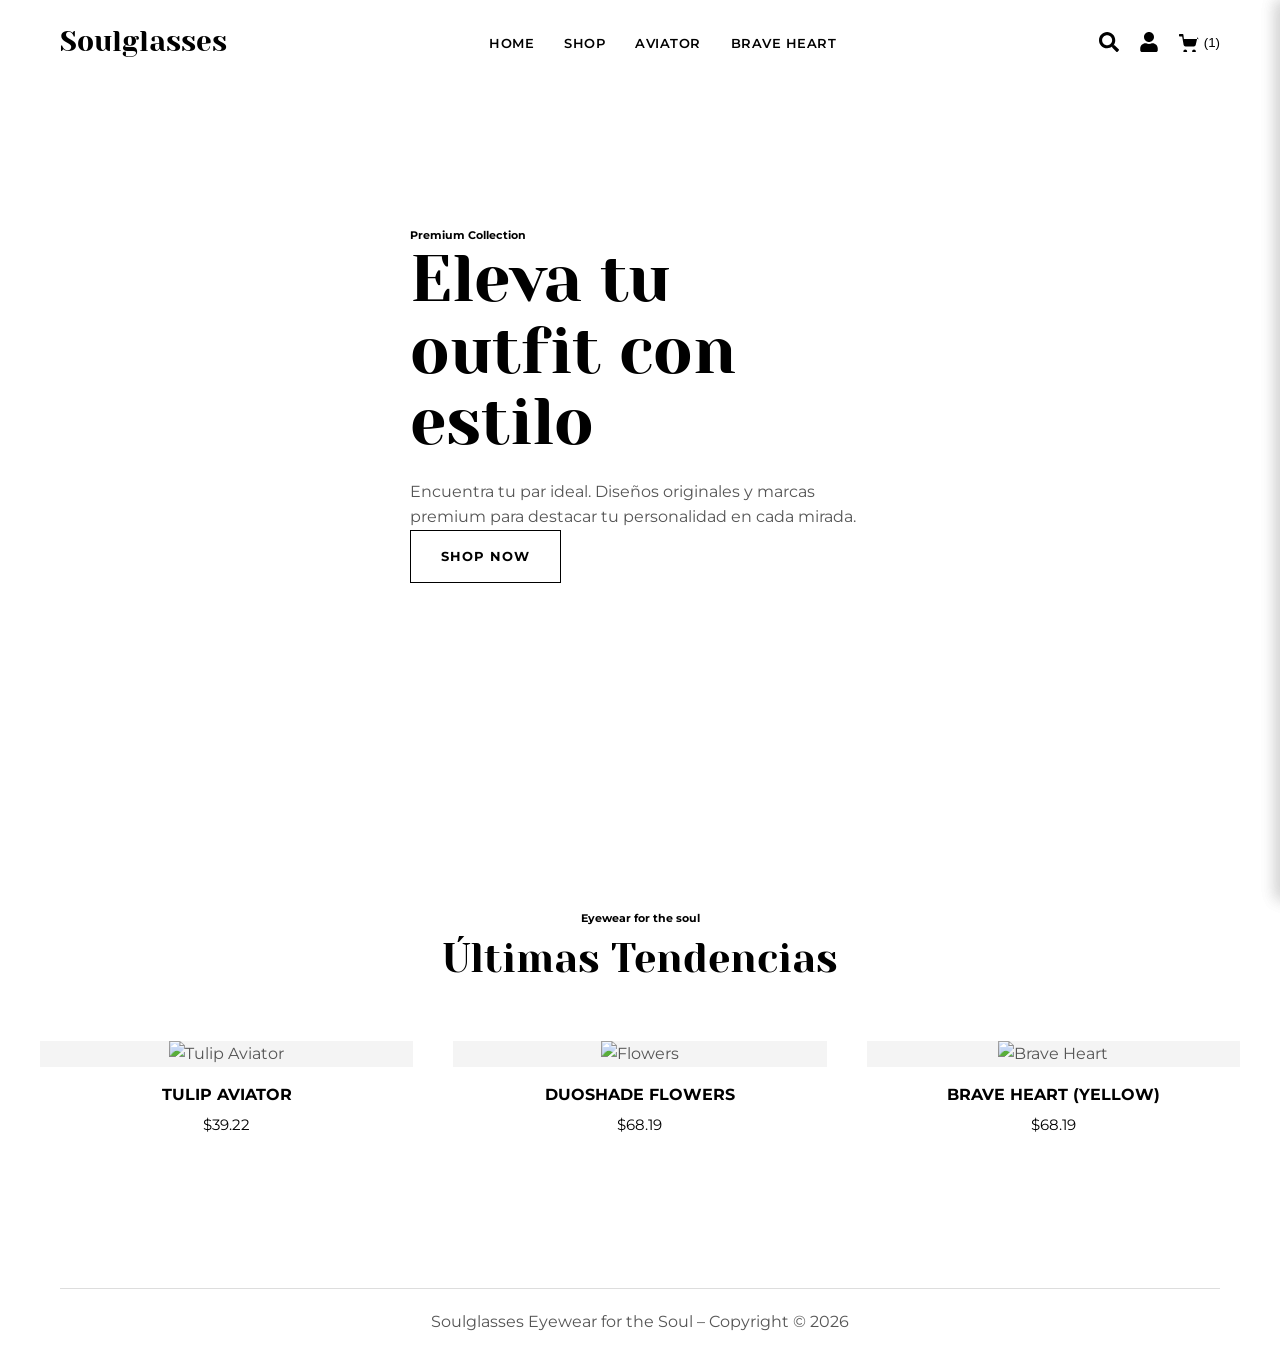
==== index.html @ db995992 "Add initial index.html for Soulglasses site Initial HTML structure for the Soulglasses e-commerce si" ====
<!DOCTYPE html>
<html lang="es">
<head>
    <meta charset="UTF-8">
    <meta name="viewport" content="width=device-width, initial-scale=1.0">
    <title>Soulglasses | Tienda</title>
    <link rel="stylesheet" href="style.css">
</head>
<body>
    <div class="overlay" id="overlay"></div>

    <div class="side-drawer" id="login-drawer">
        <div class="drawer-header">
            <h3>Iniciar Sesión</h3>
            <button class="close-drawer">&times;</button>
        </div>
        <div class="drawer-content">
            <form>
                <div class="form-group"><label>Email o Usuario *</label><input type="email" required></div>
                <div class="form-group"><label>Contraseña *</label><input type="password" required></div>
                <button type="submit" class="btn btn-solid" style="width: 100%">Log In</button>
                <div class="login-links"><label><input type="checkbox"> Recuérdame</label><a href="#">¿Olvidaste tu contraseña?</a></div>
                <div style="text-align: center; margin-top: 30px; border-top: 1px solid #ddd; padding-top: 20px;">
                    <p style="font-size: 13px; margin-bottom: 15px;">¿No tienes cuenta?</p>
                    <a href="account.html" class="btn" style="width: 100%">Crear una cuenta</a>
                </div>
            </form>
        </div>
    </div>

    <div class="side-drawer" id="cart-drawer">
        <div class="drawer-header">
            <h3>Tu Carrito (1)</h3>
            <button class="close-drawer">&times;</button>
        </div>
        <div class="drawer-content">
            <div style="display: flex; gap: 15px; margin-bottom: 20px; border-bottom: 1px solid #eee; padding-bottom: 20px;">
                <img src="https://images.unsplash.com/photo-1511499767150-a48a237f0083?w=200" alt="Gafas" style="width: 80px; height: 80px; object-fit: cover;">
                <div><h4 style="font-size: 14px;">Tulip Aviator</h4><p style="font-size: 13px; color: #888;">1 x $39.22</p></div>
            </div>
            <div style="display: flex; justify-content: space-between; margin-bottom: 20px; font-weight: bold;"><span>Subtotal:</span><span>$39.22</span></div>
            <a href="cart.html" class="btn" style="width: 100%; margin-bottom: 10px;">Ver Carrito</a>
            <a href="#" class="btn btn-solid" style="width: 100%">Checkout</a>
        </div>
    </div>

    <div class="lightbox" id="quick-view-lightbox">
        <div class="lightbox-content">
            <button class="lb-close" id="close-lightbox">&times;</button>
            <div class="lb-image"><img src="https://images.unsplash.com/photo-1572635196237-14b3f281503f?w=800" alt="Producto"></div>
            <div class="lb-details">
                <span class="lb-category">Flowers</span>
                <h2 class="lb-title">Duoshade Flowers</h2>
                <span class="lb-price">$68.19</span>
                <p class="lb-desc">Gafas de sol premium con protección UV400. Diseño exclusivo para destacar tu estilo en cualquier ocasión.</p>
                <h4 style="font-size: 12px; text-transform: uppercase; margin-bottom: 10px;">Color</h4>
                <div class="color-options">
                    <div class="color-swatch active" style="background-color: #000000;"></div>
                    <div class="color-swatch" style="background-color: #7a5c43;"></div>
                    <div class="color-swatch" style="background-color: #d4af37;"></div>
                </div>
                <div class="lb-actions"><input type="number" value="1" min="1" class="qty-input"><button class="btn btn-solid" style="flex: 1;">Añadir al carrito</button></div>
                <div class="meta-actions">
                    <a href="#"><svg width="14" height="14" viewBox="0 0 24 24" fill="none" stroke="currentColor" stroke-width="2"><path d="M20.84 4.61a5.5 5.5 0 0 0-7.78 0L12 5.67l-1.06-1.06a5.5 5.5 0 0 0-7.78 7.78l1.06 1.06L12 21.23l7.78-7.78 1.06-1.06a5.5 5.5 0 0 0 0-7.78z"></path></svg> Add to Wishlist</a>
                    <a href="#"><svg width="14" height="14" viewBox="0 0 24 24" fill="none" stroke="currentColor" stroke-width="2"><line x1="18" y1="20" x2="18" y2="10"></line><line x1="12" y1="20" x2="12" y2="4"></line><line x1="6" y1="20" x2="6" y2="14"></line></svg> Compare</a>
                </div>
            </div>
        </div>
    </div>

    <header class="site-header">
        <div class="container header-inner">
            <a href="index.html" class="logo">Soulglasses</a>
            <nav><ul class="nav-links"><li><a href="index.html">Home</a></li><li><a href="shop.html">Shop</a></li><li><a href="category.html">Aviator</a></li><li><a href="category.html">Brave Heart</a></li></ul></nav>
            <div class="header-icons">
                <button class="icon-btn"><svg viewBox="0 0 512 512"><path d="M505 442.7L405.3 343c-4.5-4.5-10.6-7-17-7H372c27.6-35.3 44-79.7 44-128C416 93.1 322.9 0 208 0S0 93.1 0 208s93.1 208 208 208c48.3 0 92.7-16.4 128-44v16.3c0 6.4 2.5 12.5 7 17l99.7 99.7c9.4 9.4 24.6 9.4 33.9 0l28.3-28.3c9.4-9.4 9.4-24.6.1-34zM208 336c-70.7 0-128-57.2-128-128 0-70.7 57.2-128 128-128 70.7 0 128 57.2 128 128 0 70.7-57.2 128-128 128z"/></svg></button>
                <button class="icon-btn" id="login-toggle"><svg viewBox="0 0 448 512"><path d="M224 256c70.7 0 128-57.3 128-128S294.7 0 224 0 96 57.3 96 128s57.3 128 128 128zm89.6 32h-16.7c-22.2 10.2-46.9 16-72.9 16s-50.6-5.8-72.9-16h-16.7C60.2 288 0 348.2 0 422.4V464c0 26.5 21.5 48 48 48h352c26.5 0 48-21.5 48-48v-41.6c0-74.2-60.2-134.4-134.4-134.4z"/></svg></button>
                <button class="icon-btn" id="cart-toggle"><svg viewBox="0 0 512 512"><path d="M160 448c-26.51 0-48 21.49-48 48s21.49 48 48 48 48-21.49 48-48-21.49-48-48-48zm314.59-317.06l-46.94 200.41A48.068 48.068 0 0 1 380.93 368H165.73a48.006 48.006 0 0 1-46.91-37.5L81.04 112H16C7.16 112 0 104.84 0 96V64c0-8.84 7.16-16 16-16h80c8.11 0 14.93 6.08 15.92 14.1l14.28 113.9h362.48c14.61 0 24.36 14.39 19.91 28.94zM384 448c-26.51 0-48 21.49-48 48s21.49 48 48 48 48-21.49 48-48-21.49-48-48-48z"/></svg><span style="margin-left:5px;">(1)</span></button>
            </div>
        </div>
    </header>

    <main>
        <section class="hero">
            <div class="container hero-content">
                <h6>Premium Collection</h6>
                <h1>Eleva tu outfit con estilo</h1>
                <p>Encuentra tu par ideal. Diseños originales y marcas premium para destacar tu personalidad en cada mirada.</p>
                <a href="shop.html" class="btn">Shop Now</a>
            </div>
        </section>

        <section class="container" style="padding: 100px 0;">
            <div style="text-align: center; margin-bottom: 50px;">
                <h6>Eyewear for the soul</h6>
                <h2 style="font-size: 40px;">Últimas Tendencias</h2>
            </div>
            <div class="product-grid">
                <div class="product-card">
                    <div class="product-img-wrap"><img src="https://images.unsplash.com/photo-1511499767150-a48a237f0083?w=600" alt="Tulip Aviator"><div class="quick-view-btn">Quick View</div></div>
                    <h3 class="product-title">Tulip Aviator</h3><span class="product-price">$39.22</span>
                </div>
                <div class="product-card">
                    <div class="product-img-wrap"><img src="https://images.unsplash.com/photo-1572635196237-14b3f281503f?w=600" alt="Flowers"><div class="quick-view-btn">Quick View</div></div>
                    <h3 class="product-title">Duoshade Flowers</h3><span class="product-price">$68.19</span>
                </div>
                <div class="product-card">
                    <div class="product-img-wrap"><img src="https://images.unsplash.com/photo-1589782182703-2aaa69037b5b?w=600" alt="Brave Heart"><div class="quick-view-btn">Quick View</div></div>
                    <h3 class="product-title">Brave Heart (Yellow)</h3><span class="product-price">$68.19</span>
                </div>
            </div>
        </section>
    </main>

    <footer style="margin-top: 50px;">
        <div class="container"><p style="text-align:center; padding: 20px 0; border-top: 1px solid #ddd;">Soulglasses Eyewear for the Soul – Copyright © 2026</p></div>
    </footer>
    <script src="main.js"></script>
</body>
</html>
---- style.css ----
@import url('https://fonts.googleapis.com/css2?family=Montserrat:wght@400;500;600;700&family=Yeseva+One&display=swap');

:root {
    --color-black: #000000;
    --color-text-gray: #555555;
    --color-light-bg: #f4f4f4;
    --color-white: #ffffff;
    --color-border: #dddddd;
    --font-headings: 'Yeseva One', display;
    --font-body: 'Montserrat', sans-serif;
}

* { margin: 0; padding: 0; box-sizing: border-box; }

body {
    font-family: var(--font-body);
    color: var(--color-text-gray);
    background-color: var(--color-white);
    line-height: 1.6;
    overflow-x: hidden;
}

h1, h2, h3, h4, h5, h6 { color: var(--color-black); font-weight: 400; }
h1, h2 { font-family: var(--font-headings); }
h3, h4, h5, h6 { font-family: var(--font-body); font-weight: 700; }
a { text-decoration: none; color: var(--color-black); transition: color 0.3s; }
a:hover { color: #888; }
ul { list-style: none; }
img { max-width: 100%; height: auto; }

.container { max-width: 1200px; margin: 0 auto; padding: 0 20px; }

/* Botones */
.btn {
    display: inline-flex; align-items: center; justify-content: center; gap: 8px;
    border: 1px solid var(--color-black); color: var(--color-black); background: transparent;
    padding: 15px 30px; font-weight: 700; font-size: 13px; text-transform: uppercase;
    letter-spacing: 1px; cursor: pointer; transition: all 0.3s ease;
}
.btn:hover { background: var(--color-black); color: var(--color-white); }
.btn-solid { background: var(--color-black); color: var(--color-white); }
.btn-solid:hover { background: #333; border-color: #333; }

/* ================= HEADER ================= */
.site-header {
    position: absolute; top: 0; left: 0; width: 100%; padding: 20px 0; z-index: 100;
    border-bottom: 1px solid rgba(255,255,255,0.1);
}
.header-solid { position: relative; background: var(--color-white); border-bottom: 1px solid var(--color-border); }
.header-inner { display: flex; justify-content: space-between; align-items: center; }
.logo { font-family: var(--font-headings); font-size: 28px; }
.nav-links { display: flex; gap: 30px; }
.nav-links a { font-weight: 600; text-transform: uppercase; font-size: 13px; letter-spacing: 0.5px; }
.header-icons { display: flex; gap: 20px; align-items: center; }
.icon-btn { background: none; border: none; cursor: pointer; display: flex; align-items: center; }
.icon-btn svg { width: 20px; height: 20px; fill: var(--color-black); transition: fill 0.3s; }
.icon-btn:hover svg { fill: #888; }

/* ================= DRAWERS (Login & Cart) ================= */
.overlay {
    position: fixed; top: 0; left: 0; width: 100%; height: 100%;
    background: rgba(0,0,0,0.4); z-index: 998;
    opacity: 0; visibility: hidden; transition: 0.3s ease;
}
.overlay.active { opacity: 1; visibility: visible; }

.side-drawer {
    position: fixed; top: 0; right: -450px; width: 100%; max-width: 450px; height: 100vh;
    background: var(--color-white); z-index: 999; box-shadow: -5px 0 15px rgba(0,0,0,0.1);
    transition: right 0.4s cubic-bezier(0.25, 0.8, 0.25, 1); display: flex; flex-direction: column;
}
.side-drawer.active { right: 0; }
.drawer-header { padding: 25px; border-bottom: 1px solid var(--color-border); display: flex; justify-content: space-between; }
.drawer-header h3 { font-size: 18px; text-transform: uppercase; }
.close-drawer { font-size: 28px; cursor: pointer; background: none; border: none; line-height: 1; }
.drawer-content { padding: 30px; flex: 1; overflow-y: auto; }

/* Formulario Login Drawer */
.form-group { margin-bottom: 20px; }
.form-group label { display: block; font-size: 13px; margin-bottom: 8px; font-weight: 600; }
.form-group input { width: 100%; padding: 12px; border: 1px solid var(--color-border); font-family: var(--font-body); }
.login-links { display: flex; justify-content: space-between; font-size: 13px; margin-top: 15px; }

/* ================= QUICK VIEW LIGHTBOX ================= */
.lightbox {
    position: fixed; top: 0; left: 0; width: 100%; height: 100%;
    background: rgba(0,0,0,0.8); z-index: 1000;
    display: flex; justify-content: center; align-items: center;
    opacity: 0; visibility: hidden; transition: 0.3s ease;
}
.lightbox.active { opacity: 1; visibility: visible; }
.lightbox-content {
    background: var(--color-white); width: 900px; max-width: 95%; max-height: 90vh;
    display: flex; position: relative; overflow: hidden;
}
.lb-close { position: absolute; top: 15px; right: 15px; background: none; border: none; font-size: 24px; cursor: pointer; z-index: 10; }
.lb-image { width: 50%; background: var(--color-light-bg); display: flex; align-items: center; justify-content: center; }
.lb-image img { width: 100%; height: 100%; object-fit: cover; }
.lb-details { width: 50%; padding: 50px 40px; overflow-y: auto; }
.lb-category { font-size: 12px; text-transform: uppercase; color: #888; letter-spacing: 1px; }
.lb-title { font-size: 32px; margin: 10px 0; }
.lb-price { font-size: 22px; color: var(--color-black); font-weight: 600; margin-bottom: 20px; display: block; }
.lb-desc { font-size: 14px; margin-bottom: 30px; }

/* Variaciones (Colores) */
.color-options { display: flex; gap: 10px; margin-bottom: 30px; }
.color-swatch { width: 25px; height: 25px; border-radius: 50%; cursor: pointer; border: 2px solid transparent; box-shadow: 0 0 0 1px #ccc; }
.color-swatch.active { border-color: var(--color-white); box-shadow: 0 0 0 2px var(--color-black); }

/* Acciones Quick View */
.lb-actions { display: flex; gap: 15px; margin-bottom: 30px; }
.qty-input { width: 60px; text-align: center; border: 1px solid var(--color-border); }
.meta-actions { display: flex; gap: 20px; font-size: 13px; font-weight: 600; border-top: 1px solid var(--color-border); padding-top: 20px; }
.meta-actions a { display: flex; align-items: center; gap: 5px; cursor: pointer; }

/* ================= PRODUCT GRID (Shop & Home) ================= */
.product-grid { display: grid; grid-template-columns: repeat(auto-fill, minmax(280px, 1fr)); gap: 40px; }
.product-card { text-align: center; position: relative; }
.product-img-wrap { position: relative; overflow: hidden; margin-bottom: 15px; background: var(--color-light-bg); }
.product-img-wrap img { width: 100%; height: 350px; object-fit: cover; transition: 0.5s; }
.product-card:hover img { transform: scale(1.05); }
.quick-view-btn {
    position: absolute; bottom: -50px; left: 50%; transform: translateX(-50%);
    background: var(--color-white); padding: 10px 20px; font-size: 12px; font-weight: 700;
    text-transform: uppercase; cursor: pointer; transition: 0.3s; opacity: 0; box-shadow: 0 5px 15px rgba(0,0,0,0.1);
}
.product-card:hover .quick-view-btn { bottom: 20px; opacity: 1; }
.quick-view-btn:hover { background: var(--color-black); color: var(--color-white); }
.product-title { font-size: 16px; margin-bottom: 5px; text-transform: uppercase; }
.product-price { font-size: 15px; color: var(--color-black); }

/* ================= PAGES LAYOUTS ================= */
.page-header { padding: 80px 0 40px; text-align: center; background: var(--color-light-bg); margin-bottom: 60px; }
.page-title { font-size: 45px; }

/* Shop / Category Page */
.shop-layout { display: flex; gap: 50px; margin-bottom: 80px; }
.shop-sidebar { width: 250px; flex-shrink: 0; }
.filter-widget { margin-bottom: 40px; }
.filter-widget h4 { font-size: 16px; text-transform: uppercase; margin-bottom: 20px; padding-bottom: 10px; border-bottom: 1px solid var(--color-border); }
.filter-widget ul li { margin-bottom: 12px; }
.filter-widget ul li a { font-size: 14px; display: flex; justify-content: space-between; }
.shop-content { flex: 1; }

/* Cart Page */
.cart-table { width: 100%; border-collapse: collapse; margin-bottom: 40px; }
.cart-table th, .cart-table td { padding: 20px; border-bottom: 1px solid var(--color-border); text-align: left; }
.cart-table th { text-transform: uppercase; font-size: 13px; letter-spacing: 1px; }
.cart-item-info { display: flex; align-items: center; gap: 20px; }
.cart-item-info img { width: 80px; height: 80px; object-fit: cover; }
.cart-totals { background: var(--color-light-bg); padding: 40px; width: 400px; margin-left: auto; }
.cart-totals h3 { margin-bottom: 20px; }
.totals-row { display: flex; justify-content: space-between; margin-bottom: 15px; font-size: 15px; }

/* Account Page */
.account-layout { display: flex; gap: 40px; margin-bottom: 80px; }
.account-nav { width: 250px; border: 1px solid var(--color-border); }
.account-nav a { display: block; padding: 15px 20px; border-bottom: 1px solid var(--color-border); font-size: 14px; font-weight: 600; text-transform: uppercase; }
.account-nav a.active, .account-nav a:hover { background: var(--color-black); color: var(--color-white); }
.account-content { flex: 1; padding: 30px; border: 1px solid var(--color-border); }
.dashboard-box { display: grid; grid-template-columns: repeat(3, 1fr); gap: 20px; margin-top: 30px; }
.box { border: 1px solid var(--color-border); padding: 30px; text-align: center; }

/* Hero Home (Ajuste) */
.hero { height: 90vh; display: flex; align-items: center; background: url('https://images.unsplash.com/photo-1511499767150-a48a237f0083?q=80&w=1600&auto=format&fit=crop') center/cover; position: relative; }
.hero::before { content: ''; position: absolute; inset: 0; background: linear-gradient(90deg, rgba(255,255,255,0.9) 0%, rgba(255,255,255,0) 100%); }
.hero-content { position: relative; z-index: 2; max-width: 500px; }
.hero-content h1 { font-size: 65px; margin-bottom: 20px; line-height: 1.1; }
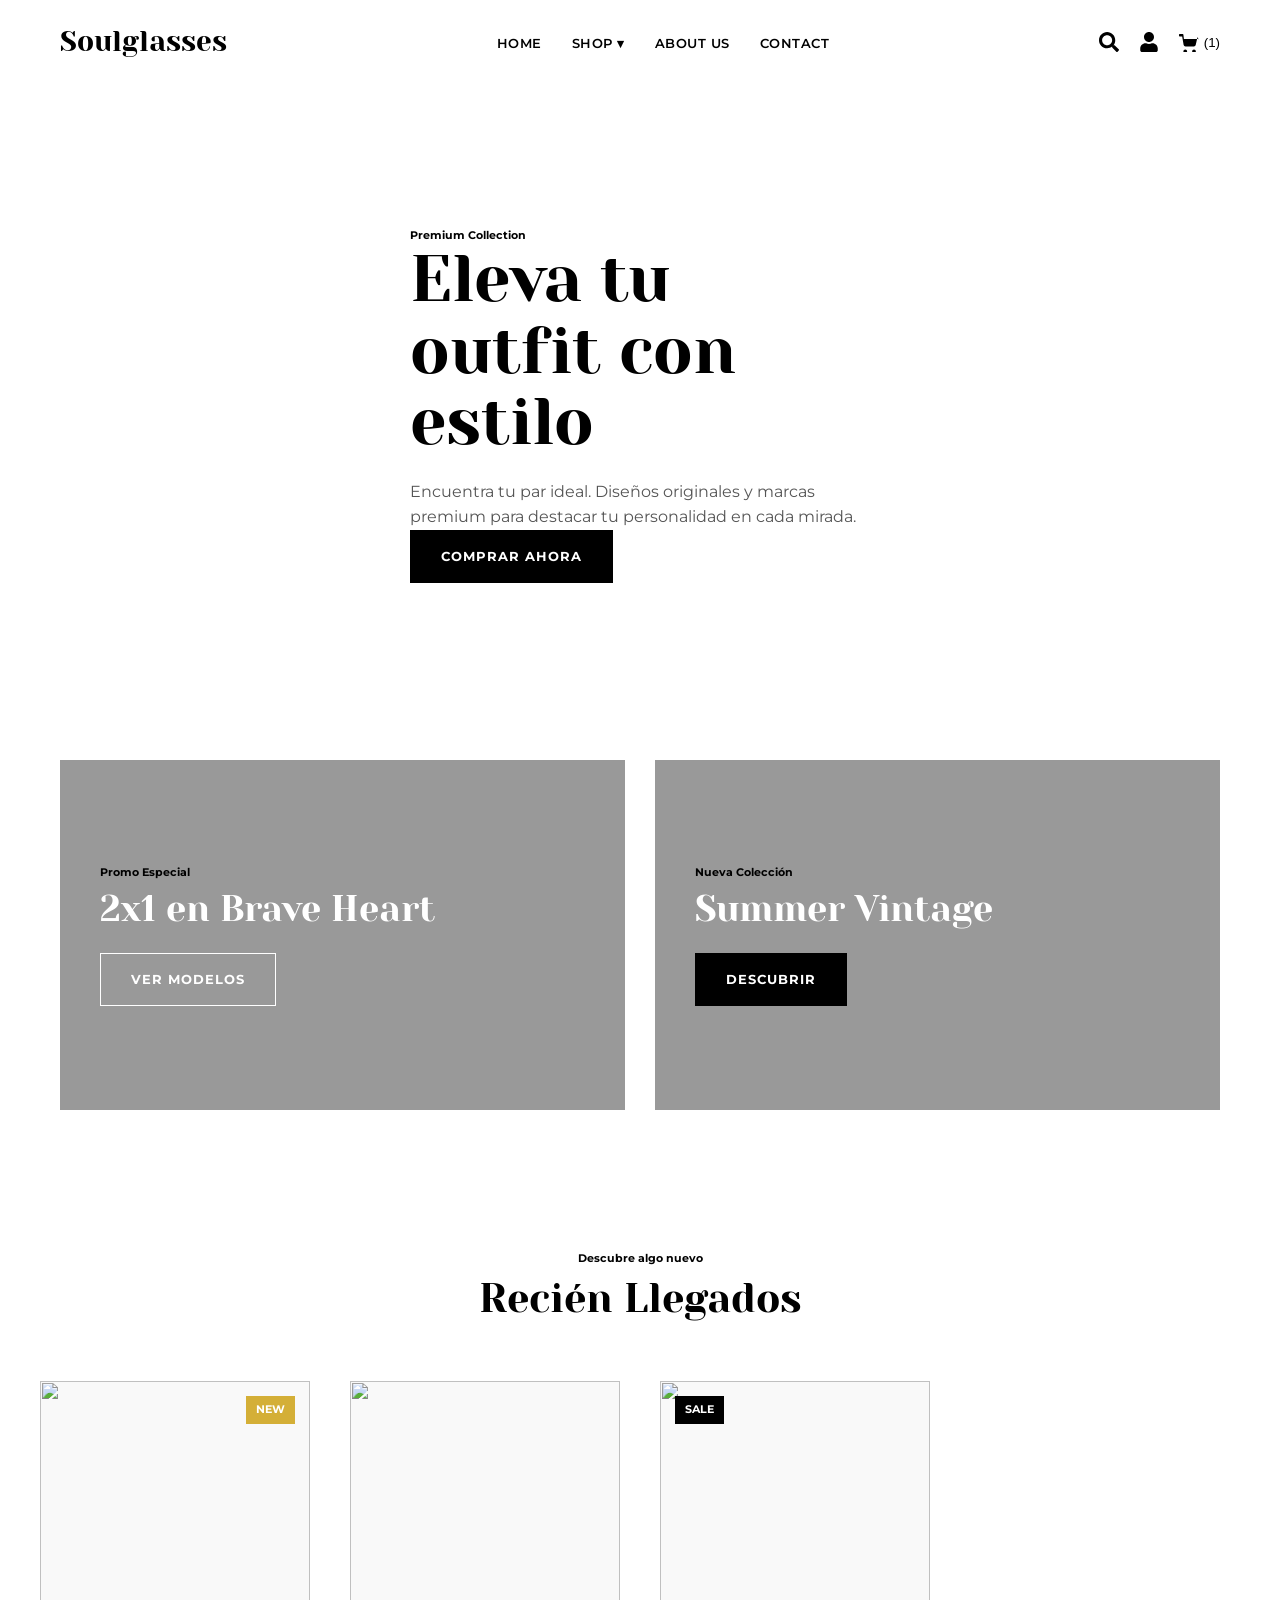
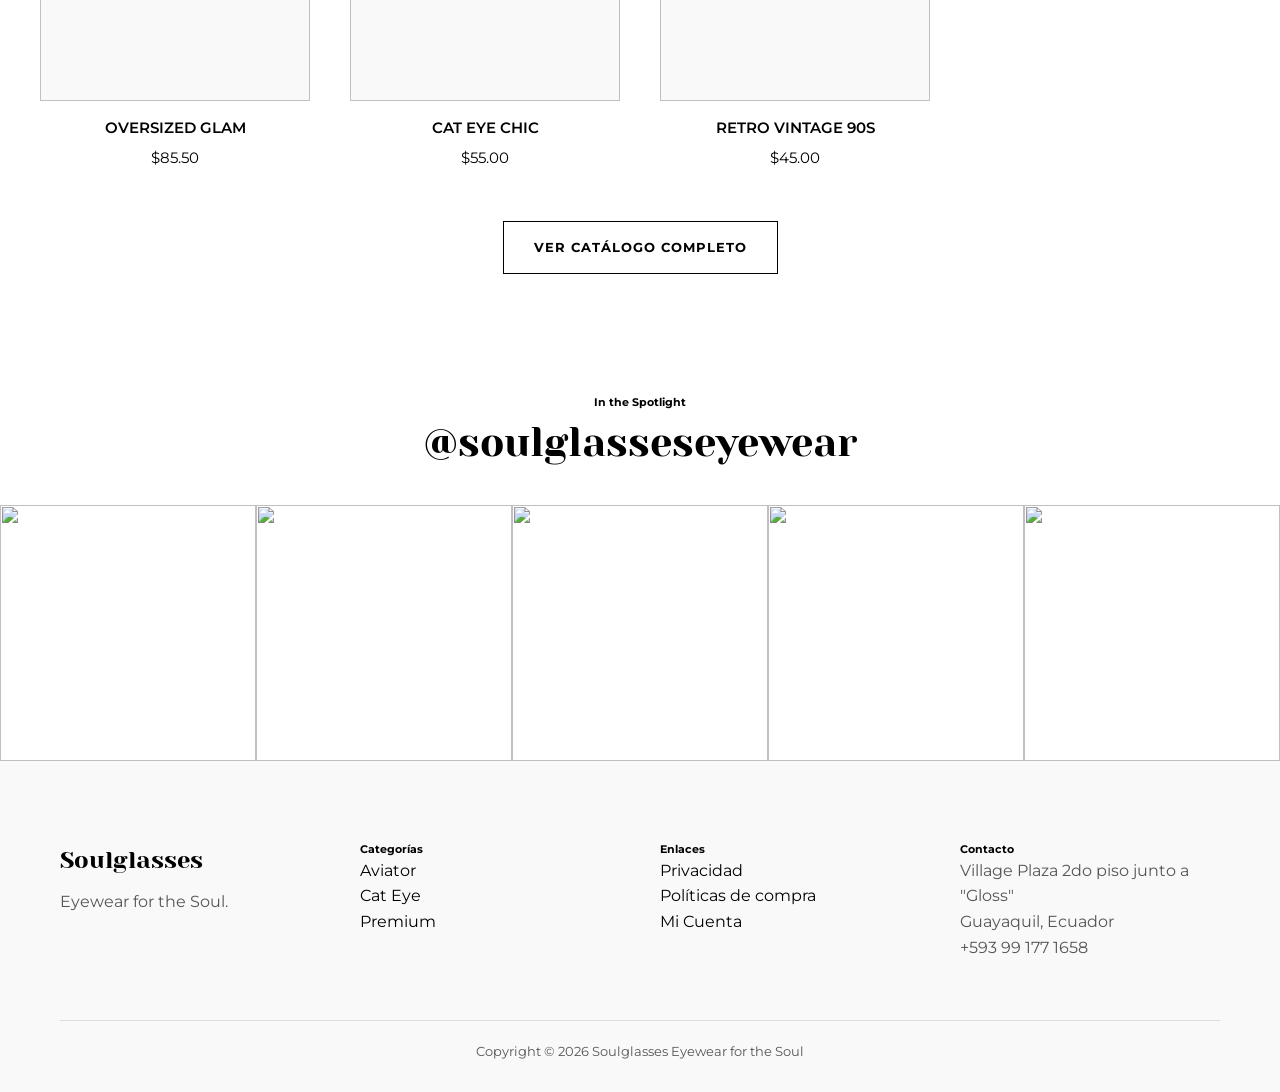
==== commit 65f6f316: "Update index.html for improved layout and content" ====
--- a/index.html
+++ b/index.html
@@ -3,23 +3,20 @@
 <head>
     <meta charset="UTF-8">
     <meta name="viewport" content="width=device-width, initial-scale=1.0">
-    <title>Soulglasses | Tienda</title>
+    <title>Soulglasses | Eyewear for the Soul</title>
     <link rel="stylesheet" href="style.css">
 </head>
 <body>
     <div class="overlay" id="overlay"></div>
 
     <div class="side-drawer" id="login-drawer">
-        <div class="drawer-header">
-            <h3>Iniciar Sesión</h3>
-            <button class="close-drawer">&times;</button>
-        </div>
+        <div class="drawer-header"><h3>Iniciar Sesión</h3><button class="close-drawer">&times;</button></div>
         <div class="drawer-content">
             <form>
-                <div class="form-group"><label>Email o Usuario *</label><input type="email" required></div>
-                <div class="form-group"><label>Contraseña *</label><input type="password" required></div>
+                <div style="margin-bottom: 20px;"><label style="display:block; margin-bottom:5px; font-size:13px; font-weight:600;">Email o Usuario *</label><input type="email" required style="width:100%; padding:10px; border:1px solid #ddd;"></div>
+                <div style="margin-bottom: 20px;"><label style="display:block; margin-bottom:5px; font-size:13px; font-weight:600;">Contraseña *</label><input type="password" required style="width:100%; padding:10px; border:1px solid #ddd;"></div>
                 <button type="submit" class="btn btn-solid" style="width: 100%">Log In</button>
-                <div class="login-links"><label><input type="checkbox"> Recuérdame</label><a href="#">¿Olvidaste tu contraseña?</a></div>
+                <div style="display:flex; justify-content:space-between; margin-top:15px; font-size:13px;"><label><input type="checkbox"> Recuérdame</label><a href="#">¿Olvidaste tu contraseña?</a></div>
                 <div style="text-align: center; margin-top: 30px; border-top: 1px solid #ddd; padding-top: 20px;">
                     <p style="font-size: 13px; margin-bottom: 15px;">¿No tienes cuenta?</p>
                     <a href="account.html" class="btn" style="width: 100%">Crear una cuenta</a>
@@ -29,40 +26,34 @@
     </div>
 
     <div class="side-drawer" id="cart-drawer">
-        <div class="drawer-header">
-            <h3>Tu Carrito (1)</h3>
-            <button class="close-drawer">&times;</button>
-        </div>
+        <div class="drawer-header"><h3>Tu Carrito (1)</h3><button class="close-drawer">&times;</button></div>
         <div class="drawer-content">
             <div style="display: flex; gap: 15px; margin-bottom: 20px; border-bottom: 1px solid #eee; padding-bottom: 20px;">
-                <img src="https://images.unsplash.com/photo-1511499767150-a48a237f0083?w=200" alt="Gafas" style="width: 80px; height: 80px; object-fit: cover;">
+                <img src="https://images.unsplash.com/photo-1511499767150-a48a237f0083?w=200" style="width: 80px; height: 80px; object-fit: cover;">
                 <div><h4 style="font-size: 14px;">Tulip Aviator</h4><p style="font-size: 13px; color: #888;">1 x $39.22</p></div>
             </div>
             <div style="display: flex; justify-content: space-between; margin-bottom: 20px; font-weight: bold;"><span>Subtotal:</span><span>$39.22</span></div>
             <a href="cart.html" class="btn" style="width: 100%; margin-bottom: 10px;">Ver Carrito</a>
-            <a href="#" class="btn btn-solid" style="width: 100%">Checkout</a>
+            <a href="checkout.html" class="btn btn-solid" style="width: 100%">Checkout</a>
         </div>
     </div>
 
     <div class="lightbox" id="quick-view-lightbox">
         <div class="lightbox-content">
             <button class="lb-close" id="close-lightbox">&times;</button>
-            <div class="lb-image"><img src="https://images.unsplash.com/photo-1572635196237-14b3f281503f?w=800" alt="Producto"></div>
+            <div class="lb-image"><img id="lb-img" src="" alt="Producto"></div>
             <div class="lb-details">
-                <span class="lb-category">Flowers</span>
-                <h2 class="lb-title">Duoshade Flowers</h2>
-                <span class="lb-price">$68.19</span>
-                <p class="lb-desc">Gafas de sol premium con protección UV400. Diseño exclusivo para destacar tu estilo en cualquier ocasión.</p>
+                <span class="lb-category" id="lb-cat">Categoría</span>
+                <h2 class="lb-title" id="lb-title">Nombre del Producto</h2>
+                <span class="lb-price" id="lb-price">$0.00</span>
+                <div class="lb-tags" id="lb-tags"></div>
+                <p style="font-size: 14px; margin-bottom: 20px;">Gafas de sol premium con protección UV400. Diseño exclusivo para destacar tu estilo en cualquier ocasión.</p>
                 <h4 style="font-size: 12px; text-transform: uppercase; margin-bottom: 10px;">Color</h4>
-                <div class="color-options">
-                    <div class="color-swatch active" style="background-color: #000000;"></div>
-                    <div class="color-swatch" style="background-color: #7a5c43;"></div>
-                    <div class="color-swatch" style="background-color: #d4af37;"></div>
-                </div>
+                <div class="color-options" id="lb-colors"></div>
                 <div class="lb-actions"><input type="number" value="1" min="1" class="qty-input"><button class="btn btn-solid" style="flex: 1;">Añadir al carrito</button></div>
                 <div class="meta-actions">
-                    <a href="#"><svg width="14" height="14" viewBox="0 0 24 24" fill="none" stroke="currentColor" stroke-width="2"><path d="M20.84 4.61a5.5 5.5 0 0 0-7.78 0L12 5.67l-1.06-1.06a5.5 5.5 0 0 0-7.78 7.78l1.06 1.06L12 21.23l7.78-7.78 1.06-1.06a5.5 5.5 0 0 0 0-7.78z"></path></svg> Add to Wishlist</a>
-                    <a href="#"><svg width="14" height="14" viewBox="0 0 24 24" fill="none" stroke="currentColor" stroke-width="2"><line x1="18" y1="20" x2="18" y2="10"></line><line x1="12" y1="20" x2="12" y2="4"></line><line x1="6" y1="20" x2="6" y2="14"></line></svg> Compare</a>
+                    <a href="#"><svg width="16" height="16" viewBox="0 0 24 24" fill="none" stroke="currentColor" stroke-width="2"><path d="M20.84 4.61a5.5 5.5 0 0 0-7.78 0L12 5.67l-1.06-1.06a5.5 5.5 0 0 0-7.78 7.78l1.06 1.06L12 21.23l7.78-7.78 1.06-1.06a5.5 5.5 0 0 0 0-7.78z"></path></svg> Wishlist</a>
+                    <a href="#"><svg width="16" height="16" viewBox="0 0 24 24" fill="none" stroke="currentColor" stroke-width="2"><line x1="18" y1="20" x2="18" y2="10"></line><line x1="12" y1="20" x2="12" y2="4"></line><line x1="6" y1="20" x2="6" y2="14"></line></svg> Comparar</a>
                 </div>
             </div>
         </div>
@@ -71,7 +62,31 @@
     <header class="site-header">
         <div class="container header-inner">
             <a href="index.html" class="logo">Soulglasses</a>
-            <nav><ul class="nav-links"><li><a href="index.html">Home</a></li><li><a href="shop.html">Shop</a></li><li><a href="category.html">Aviator</a></li><li><a href="category.html">Brave Heart</a></li></ul></nav>
+            <nav>
+                <ul class="nav-links">
+                    <li><a href="index.html">Home</a></li>
+                    <li class="dropdown">
+                        <a href="shop.html">Shop ▾</a>
+                        <div class="dropdown-menu">
+                            <a href="shop.html">Accesorios</a>
+                            <a href="shop.html">Aviator</a>
+                            <a href="shop.html">Brave Heart</a>
+                            <a href="shop.html">Cat Eye</a>
+                            <a href="shop.html">Flowers</a>
+                            <a href="shop.html">Oversized</a>
+                            <a href="shop.html">Premium</a>
+                            <a href="shop.html">Rectangle</a>
+                            <a href="shop.html">Retro Vintage</a>
+                            <a href="shop.html">Round</a>
+                            <a href="shop.html">Shapes</a>
+                            <a href="shop.html">Square</a>
+                            <a href="shop.html">Straps</a>
+                        </div>
+                    </li>
+                    <li><a href="#">About Us</a></li>
+                    <li><a href="#">Contact</a></li>
+                </ul>
+            </nav>
             <div class="header-icons">
                 <button class="icon-btn"><svg viewBox="0 0 512 512"><path d="M505 442.7L405.3 343c-4.5-4.5-10.6-7-17-7H372c27.6-35.3 44-79.7 44-128C416 93.1 322.9 0 208 0S0 93.1 0 208s93.1 208 208 208c48.3 0 92.7-16.4 128-44v16.3c0 6.4 2.5 12.5 7 17l99.7 99.7c9.4 9.4 24.6 9.4 33.9 0l28.3-28.3c9.4-9.4 9.4-24.6.1-34zM208 336c-70.7 0-128-57.2-128-128 0-70.7 57.2-128 128-128 70.7 0 128 57.2 128 128 0 70.7-57.2 128-128 128z"/></svg></button>
                 <button class="icon-btn" id="login-toggle"><svg viewBox="0 0 448 512"><path d="M224 256c70.7 0 128-57.3 128-128S294.7 0 224 0 96 57.3 96 128s57.3 128 128 128zm89.6 32h-16.7c-22.2 10.2-46.9 16-72.9 16s-50.6-5.8-72.9-16h-16.7C60.2 288 0 348.2 0 422.4V464c0 26.5 21.5 48 48 48h352c26.5 0 48-21.5 48-48v-41.6c0-74.2-60.2-134.4-134.4-134.4z"/></svg></button>
@@ -86,35 +101,90 @@
                 <h6>Premium Collection</h6>
                 <h1>Eleva tu outfit con estilo</h1>
                 <p>Encuentra tu par ideal. Diseños originales y marcas premium para destacar tu personalidad en cada mirada.</p>
-                <a href="shop.html" class="btn">Shop Now</a>
+                <a href="shop.html" class="btn btn-solid">Comprar Ahora</a>
             </div>
         </section>
 
-        <section class="container" style="padding: 100px 0;">
-            <div style="text-align: center; margin-bottom: 50px;">
-                <h6>Eyewear for the soul</h6>
-                <h2 style="font-size: 40px;">Últimas Tendencias</h2>
+        <section class="container">
+            <div class="promo-grid">
+                <div class="promo-box" style="background-image: url('https://images.unsplash.com/photo-1589782182703-2aaa69037b5b?w=800');">
+                    <h6>Promo Especial</h6>
+                    <h2>2x1 en Brave Heart</h2>
+                    <a href="shop.html" class="btn" style="border-color:white; color:white;">Ver Modelos</a>
+                </div>
+                <div class="promo-box" style="background-image: url('https://images.unsplash.com/photo-1508296695146-257a814070b4?w=800');">
+                    <h6>Nueva Colección</h6>
+                    <h2>Summer Vintage</h2>
+                    <a href="shop.html" class="btn btn-solid">Descubrir</a>
+                </div>
+            </div>
+        </section>
+
+        <section class="container" style="padding: 60px 0;">
+            <div class="section-title">
+                <h6>Descubre algo nuevo</h6>
+                <h2>Recién Llegados</h2>
             </div>
             <div class="product-grid">
                 <div class="product-card">
-                    <div class="product-img-wrap"><img src="https://images.unsplash.com/photo-1511499767150-a48a237f0083?w=600" alt="Tulip Aviator"><div class="quick-view-btn">Quick View</div></div>
-                    <h3 class="product-title">Tulip Aviator</h3><span class="product-price">$39.22</span>
+                    <div class="product-img-wrap"><span class="new-badge">New</span><img src="https://images.unsplash.com/photo-1509695507497-903c140c43b0?w=600"><div class="quick-view-btn" data-id="5">Quick View</div></div>
+                    <h3 class="product-title">Oversized Glam</h3><span class="product-price">$85.50</span>
                 </div>
                 <div class="product-card">
-                    <div class="product-img-wrap"><img src="https://images.unsplash.com/photo-1572635196237-14b3f281503f?w=600" alt="Flowers"><div class="quick-view-btn">Quick View</div></div>
-                    <h3 class="product-title">Duoshade Flowers</h3><span class="product-price">$68.19</span>
+                    <div class="product-img-wrap"><img src="https://images.unsplash.com/photo-1614715838608-dd527c46231d?w=600"><div class="quick-view-btn" data-id="6">Quick View</div></div>
+                    <h3 class="product-title">Cat Eye Chic</h3><span class="product-price">$55.00</span>
                 </div>
                 <div class="product-card">
-                    <div class="product-img-wrap"><img src="https://images.unsplash.com/photo-1589782182703-2aaa69037b5b?w=600" alt="Brave Heart"><div class="quick-view-btn">Quick View</div></div>
-                    <h3 class="product-title">Brave Heart (Yellow)</h3><span class="product-price">$68.19</span>
+                    <div class="product-img-wrap"><span class="sale-badge">Sale</span><img src="https://images.unsplash.com/photo-1577803645773-f96470509666?w=600"><div class="quick-view-btn" data-id="4">Quick View</div></div>
+                    <h3 class="product-title">Retro Vintage 90s</h3><span class="product-price">$45.00</span>
                 </div>
+            </div>
+            <div style="text-align: center; margin-top: 50px;">
+                <a href="shop.html" class="btn">Ver Catálogo Completo</a>
+            </div>
+        </section>
+
+        <section style="padding: 60px 0 0 0;">
+            <div class="section-title" style="margin-bottom: 20px;">
+                <h6>In the Spotlight</h6>
+                <h2>@soulglasseseyewear</h2>
+            </div>
+            <div class="insta-grid">
+                <a href="#" class="insta-item"><img src="https://images.unsplash.com/photo-1511499767150-a48a237f0083?w=400"><div class="insta-icon">📷</div></a>
+                <a href="#" class="insta-item"><img src="https://images.unsplash.com/photo-1589782182703-2aaa69037b5b?w=400"><div class="insta-icon">📷</div></a>
+                <a href="#" class="insta-item"><img src="https://images.unsplash.com/photo-1572635196237-14b3f281503f?w=400"><div class="insta-icon">📷</div></a>
+                <a href="#" class="insta-item"><img src="https://images.unsplash.com/photo-1508296695146-257a814070b4?w=400"><div class="insta-icon">📷</div></a>
+                <a href="#" class="insta-item"><img src="https://images.unsplash.com/photo-1556306535-0f09a536f01f?w=400"><div class="insta-icon">📷</div></a>
             </div>
         </section>
     </main>
 
-    <footer style="margin-top: 50px;">
-        <div class="container"><p style="text-align:center; padding: 20px 0; border-top: 1px solid #ddd;">Soulglasses Eyewear for the Soul – Copyright © 2026</p></div>
+    <footer>
+        <div class="container">
+            <div class="footer-grid">
+                <div>
+                    <h2 style="font-family: var(--font-headings); font-size: 24px; margin-bottom: 10px;">Soulglasses</h2>
+                    <p>Eyewear for the Soul.</p>
+                </div>
+                <div>
+                    <h6>Categorías</h6>
+                    <ul><li><a href="shop.html">Aviator</a></li><li><a href="shop.html">Cat Eye</a></li><li><a href="shop.html">Premium</a></li></ul>
+                </div>
+                <div>
+                    <h6>Enlaces</h6>
+                    <ul><li><a href="#">Privacidad</a></li><li><a href="#">Políticas de compra</a></li><li><a href="account.html">Mi Cuenta</a></li></ul>
+                </div>
+                <div>
+                    <h6>Contacto</h6>
+                    <p>Village Plaza 2do piso junto a "Gloss"</p>
+                    <p>Guayaquil, Ecuador</p>
+                    <p>+593 99 177 1658</p>
+                </div>
+            </div>
+            <p style="text-align:center; padding-top: 20px; border-top: 1px solid #ddd; font-size: 13px;">Copyright © 2026 Soulglasses Eyewear for the Soul</p>
+        </div>
     </footer>
+
     <script src="main.js"></script>
 </body>
 </html>
--- a/style.css
+++ b/style.css
@@ -3,7 +3,7 @@
 :root {
     --color-black: #000000;
     --color-text-gray: #555555;
-    --color-light-bg: #f4f4f4;
+    --color-light-bg: #f9f9f9;
     --color-white: #ffffff;
     --color-border: #dddddd;
     --font-headings: 'Yeseva One', display;
@@ -11,158 +11,130 @@
 }
 
 * { margin: 0; padding: 0; box-sizing: border-box; }
-
-body {
-    font-family: var(--font-body);
-    color: var(--color-text-gray);
-    background-color: var(--color-white);
-    line-height: 1.6;
-    overflow-x: hidden;
-}
-
+body { font-family: var(--font-body); color: var(--color-text-gray); background: var(--color-white); line-height: 1.6; overflow-x: hidden; }
 h1, h2, h3, h4, h5, h6 { color: var(--color-black); font-weight: 400; }
 h1, h2 { font-family: var(--font-headings); }
 h3, h4, h5, h6 { font-family: var(--font-body); font-weight: 700; }
-a { text-decoration: none; color: var(--color-black); transition: color 0.3s; }
+a { text-decoration: none; color: var(--color-black); transition: 0.3s; }
 a:hover { color: #888; }
 ul { list-style: none; }
-img { max-width: 100%; height: auto; }
+img { max-width: 100%; height: auto; display: block; }
 
 .container { max-width: 1200px; margin: 0 auto; padding: 0 20px; }
 
 /* Botones */
-.btn {
-    display: inline-flex; align-items: center; justify-content: center; gap: 8px;
-    border: 1px solid var(--color-black); color: var(--color-black); background: transparent;
-    padding: 15px 30px; font-weight: 700; font-size: 13px; text-transform: uppercase;
-    letter-spacing: 1px; cursor: pointer; transition: all 0.3s ease;
-}
+.btn { display: inline-flex; align-items: center; justify-content: center; gap: 8px; border: 1px solid var(--color-black); color: var(--color-black); background: transparent; padding: 15px 30px; font-weight: 700; font-size: 13px; text-transform: uppercase; letter-spacing: 1px; cursor: pointer; transition: 0.3s; }
 .btn:hover { background: var(--color-black); color: var(--color-white); }
 .btn-solid { background: var(--color-black); color: var(--color-white); }
 .btn-solid:hover { background: #333; border-color: #333; }
 
-/* ================= HEADER ================= */
-.site-header {
-    position: absolute; top: 0; left: 0; width: 100%; padding: 20px 0; z-index: 100;
-    border-bottom: 1px solid rgba(255,255,255,0.1);
-}
+/* Header & Dropdown */
+.site-header { position: absolute; top: 0; left: 0; width: 100%; padding: 20px 0; z-index: 100; border-bottom: 1px solid rgba(255,255,255,0.1); }
 .header-solid { position: relative; background: var(--color-white); border-bottom: 1px solid var(--color-border); }
 .header-inner { display: flex; justify-content: space-between; align-items: center; }
 .logo { font-family: var(--font-headings); font-size: 28px; }
-.nav-links { display: flex; gap: 30px; }
-.nav-links a { font-weight: 600; text-transform: uppercase; font-size: 13px; letter-spacing: 0.5px; }
+.nav-links { display: flex; gap: 30px; align-items: center; }
+.nav-links > li > a { font-weight: 600; text-transform: uppercase; font-size: 13px; letter-spacing: 0.5px; padding: 10px 0;}
 .header-icons { display: flex; gap: 20px; align-items: center; }
 .icon-btn { background: none; border: none; cursor: pointer; display: flex; align-items: center; }
-.icon-btn svg { width: 20px; height: 20px; fill: var(--color-black); transition: fill 0.3s; }
-.icon-btn:hover svg { fill: #888; }
+.icon-btn svg { width: 20px; height: 20px; fill: var(--color-black); transition: 0.3s; }
 
-/* ================= DRAWERS (Login & Cart) ================= */
-.overlay {
-    position: fixed; top: 0; left: 0; width: 100%; height: 100%;
-    background: rgba(0,0,0,0.4); z-index: 998;
-    opacity: 0; visibility: hidden; transition: 0.3s ease;
-}
-.overlay.active { opacity: 1; visibility: visible; }
+/* Dropdown Menu */
+.dropdown { position: relative; }
+.dropdown-menu { position: absolute; top: 100%; left: 0; background: var(--color-white); box-shadow: 0 10px 30px rgba(0,0,0,0.05); opacity: 0; visibility: hidden; transform: translateY(10px); transition: 0.3s; min-width: 220px; padding: 10px 0; z-index: 200; border-top: 2px solid var(--color-black); display: flex; flex-direction: column; }
+.dropdown:hover .dropdown-menu { opacity: 1; visibility: visible; transform: translateY(0); }
+.dropdown-menu a { padding: 10px 20px; font-size: 13px; text-transform: capitalize; border-bottom: 1px solid #f1f1f1; display: block; font-weight: 500;}
+.dropdown-menu a:hover { background: var(--color-light-bg); padding-left: 25px; }
 
-.side-drawer {
-    position: fixed; top: 0; right: -450px; width: 100%; max-width: 450px; height: 100vh;
-    background: var(--color-white); z-index: 999; box-shadow: -5px 0 15px rgba(0,0,0,0.1);
-    transition: right 0.4s cubic-bezier(0.25, 0.8, 0.25, 1); display: flex; flex-direction: column;
-}
-.side-drawer.active { right: 0; }
-.drawer-header { padding: 25px; border-bottom: 1px solid var(--color-border); display: flex; justify-content: space-between; }
-.drawer-header h3 { font-size: 18px; text-transform: uppercase; }
-.close-drawer { font-size: 28px; cursor: pointer; background: none; border: none; line-height: 1; }
-.drawer-content { padding: 30px; flex: 1; overflow-y: auto; }
+/* Hero */
+.hero { height: 90vh; display: flex; align-items: center; background: url('https://images.unsplash.com/photo-1511499767150-a48a237f0083?q=80&w=1600&auto=format&fit=crop') center/cover; position: relative; }
+.hero::before { content: ''; position: absolute; inset: 0; background: linear-gradient(90deg, rgba(255,255,255,0.95) 0%, rgba(255,255,255,0.2) 100%); }
+.hero-content { position: relative; z-index: 2; max-width: 500px; }
+.hero-content h1 { font-size: 65px; margin-bottom: 20px; line-height: 1.1; }
 
-/* Formulario Login Drawer */
-.form-group { margin-bottom: 20px; }
-.form-group label { display: block; font-size: 13px; margin-bottom: 8px; font-weight: 600; }
-.form-group input { width: 100%; padding: 12px; border: 1px solid var(--color-border); font-family: var(--font-body); }
-.login-links { display: flex; justify-content: space-between; font-size: 13px; margin-top: 15px; }
+/* Banners / Promos */
+.promo-grid { display: grid; grid-template-columns: 1fr 1fr; gap: 30px; margin-top: -50px; position: relative; z-index: 10; padding-bottom: 80px;}
+.promo-box { padding: 60px 40px; background-size: cover; background-position: center; position: relative; display: flex; flex-direction: column; justify-content: center; align-items: flex-start; min-height: 350px; color: var(--color-white); }
+.promo-box::before { content: ''; position: absolute; inset: 0; background: rgba(0,0,0,0.4); }
+.promo-box > * { position: relative; z-index: 2; }
+.promo-box h2 { color: var(--color-white); font-size: 36px; margin-bottom: 15px; }
 
-/* ================= QUICK VIEW LIGHTBOX ================= */
-.lightbox {
-    position: fixed; top: 0; left: 0; width: 100%; height: 100%;
-    background: rgba(0,0,0,0.8); z-index: 1000;
-    display: flex; justify-content: center; align-items: center;
-    opacity: 0; visibility: hidden; transition: 0.3s ease;
-}
+/* Grid de Productos */
+.section-title { text-align: center; margin-bottom: 50px; }
+.section-title h2 { font-size: 40px; }
+.product-grid { display: grid; grid-template-columns: repeat(auto-fill, minmax(260px, 1fr)); gap: 40px; }
+.product-card { text-align: center; position: relative; }
+.product-img-wrap { position: relative; overflow: hidden; margin-bottom: 15px; background: var(--color-light-bg); }
+.product-img-wrap img { width: 100%; height: 320px; object-fit: cover; transition: 0.5s; }
+.product-card:hover img { transform: scale(1.05); }
+.quick-view-btn { position: absolute; bottom: -50px; left: 50%; transform: translateX(-50%); background: var(--color-white); padding: 12px 25px; font-size: 12px; font-weight: 700; text-transform: uppercase; cursor: pointer; transition: 0.3s; opacity: 0; box-shadow: 0 5px 15px rgba(0,0,0,0.1); width: 80%; }
+.product-card:hover .quick-view-btn { bottom: 20px; opacity: 1; }
+.quick-view-btn:hover { background: var(--color-black); color: var(--color-white); }
+.product-title { font-size: 15px; margin-bottom: 5px; text-transform: uppercase; font-weight: 600; }
+.product-price { font-size: 15px; color: var(--color-black); }
+.sale-badge, .new-badge { position: absolute; top: 15px; left: 15px; padding: 5px 10px; font-size: 11px; font-weight: 700; text-transform: uppercase; z-index: 2; }
+.sale-badge { background: var(--color-black); color: var(--color-white); }
+.new-badge { background: #d4af37; color: var(--color-white); left: auto; right: 15px; }
+
+/* Instagram Feed */
+.insta-grid { display: grid; grid-template-columns: repeat(5, 1fr); gap: 0; margin-top: 30px; }
+.insta-item { position: relative; overflow: hidden; aspect-ratio: 1/1; }
+.insta-item img { width: 100%; height: 100%; object-fit: cover; transition: 0.4s; }
+.insta-item:hover img { transform: scale(1.1); filter: brightness(0.7); }
+.insta-icon { position: absolute; top: 50%; left: 50%; transform: translate(-50%, -50%); opacity: 0; color: white; font-size: 30px; transition: 0.3s; }
+.insta-item:hover .insta-icon { opacity: 1; }
+
+/* Shop Layout & Filters */
+.shop-layout { display: flex; gap: 50px; padding: 80px 0; }
+.shop-sidebar { width: 250px; flex-shrink: 0; }
+.filter-widget { margin-bottom: 40px; }
+.filter-widget h4 { font-size: 16px; text-transform: uppercase; margin-bottom: 20px; padding-bottom: 10px; border-bottom: 1px solid var(--color-border); }
+.category-list li { margin-bottom: 12px; }
+.category-list a { font-size: 14px; display: flex; justify-content: space-between; cursor: pointer; }
+.category-list a.active { font-weight: bold; color: var(--color-black); padding-left: 10px; border-left: 2px solid var(--color-black); }
+.price-slider { width: 100%; margin-bottom: 15px; }
+.shop-content { flex: 1; }
+
+/* Lightbox Quick View Dinámico */
+.lightbox { position: fixed; top: 0; left: 0; width: 100%; height: 100%; background: rgba(0,0,0,0.8); z-index: 1000; display: flex; justify-content: center; align-items: center; opacity: 0; visibility: hidden; transition: 0.3s; }
 .lightbox.active { opacity: 1; visibility: visible; }
-.lightbox-content {
-    background: var(--color-white); width: 900px; max-width: 95%; max-height: 90vh;
-    display: flex; position: relative; overflow: hidden;
-}
+.lightbox-content { background: var(--color-white); width: 900px; max-width: 95%; max-height: 90vh; display: flex; position: relative; }
 .lb-close { position: absolute; top: 15px; right: 15px; background: none; border: none; font-size: 24px; cursor: pointer; z-index: 10; }
 .lb-image { width: 50%; background: var(--color-light-bg); display: flex; align-items: center; justify-content: center; }
 .lb-image img { width: 100%; height: 100%; object-fit: cover; }
 .lb-details { width: 50%; padding: 50px 40px; overflow-y: auto; }
 .lb-category { font-size: 12px; text-transform: uppercase; color: #888; letter-spacing: 1px; }
 .lb-title { font-size: 32px; margin: 10px 0; }
-.lb-price { font-size: 22px; color: var(--color-black); font-weight: 600; margin-bottom: 20px; display: block; }
-.lb-desc { font-size: 14px; margin-bottom: 30px; }
-
-/* Variaciones (Colores) */
+.lb-price { font-size: 22px; color: var(--color-black); font-weight: 600; margin-bottom: 10px; display: block; }
+.lb-tags { font-size: 12px; color: #888; margin-bottom: 20px; }
+.lb-tags span { background: #eee; padding: 3px 8px; border-radius: 3px; margin-right: 5px; }
 .color-options { display: flex; gap: 10px; margin-bottom: 30px; }
-.color-swatch { width: 25px; height: 25px; border-radius: 50%; cursor: pointer; border: 2px solid transparent; box-shadow: 0 0 0 1px #ccc; }
-.color-swatch.active { border-color: var(--color-white); box-shadow: 0 0 0 2px var(--color-black); }
-
-/* Acciones Quick View */
+.color-swatch { width: 25px; height: 25px; border-radius: 50%; cursor: pointer; box-shadow: 0 0 0 1px #ccc; border: 2px solid transparent;}
+.color-swatch.active { box-shadow: 0 0 0 2px var(--color-black); border-color: var(--color-white); }
 .lb-actions { display: flex; gap: 15px; margin-bottom: 30px; }
 .qty-input { width: 60px; text-align: center; border: 1px solid var(--color-border); }
 .meta-actions { display: flex; gap: 20px; font-size: 13px; font-weight: 600; border-top: 1px solid var(--color-border); padding-top: 20px; }
 .meta-actions a { display: flex; align-items: center; gap: 5px; cursor: pointer; }
 
-/* ================= PRODUCT GRID (Shop & Home) ================= */
-.product-grid { display: grid; grid-template-columns: repeat(auto-fill, minmax(280px, 1fr)); gap: 40px; }
-.product-card { text-align: center; position: relative; }
-.product-img-wrap { position: relative; overflow: hidden; margin-bottom: 15px; background: var(--color-light-bg); }
-.product-img-wrap img { width: 100%; height: 350px; object-fit: cover; transition: 0.5s; }
-.product-card:hover img { transform: scale(1.05); }
-.quick-view-btn {
-    position: absolute; bottom: -50px; left: 50%; transform: translateX(-50%);
-    background: var(--color-white); padding: 10px 20px; font-size: 12px; font-weight: 700;
-    text-transform: uppercase; cursor: pointer; transition: 0.3s; opacity: 0; box-shadow: 0 5px 15px rgba(0,0,0,0.1);
+/* Drawers */
+.overlay { position: fixed; inset: 0; background: rgba(0,0,0,0.5); z-index: 998; opacity: 0; visibility: hidden; transition: 0.3s; }
+.overlay.active { opacity: 1; visibility: visible; }
+.side-drawer { position: fixed; top: 0; right: -400px; width: 100%; max-width: 400px; height: 100vh; background: var(--color-white); z-index: 999; transition: 0.4s; display: flex; flex-direction: column; }
+.side-drawer.active { right: 0; }
+.drawer-header { padding: 25px; border-bottom: 1px solid var(--color-border); display: flex; justify-content: space-between; }
+.drawer-content { padding: 30px; overflow-y: auto; flex: 1; }
+
+/* Footer */
+footer { background: var(--color-light-bg); padding: 80px 0 30px; }
+.footer-grid { display: grid; grid-template-columns: repeat(4, 1fr); gap: 40px; margin-bottom: 60px; }
+
+@media (max-width: 900px) {
+    .nav-links { display: none; }
+    .promo-grid { grid-template-columns: 1fr; margin-top: 20px; }
+    .shop-layout { flex-direction: column; }
+    .shop-sidebar { width: 100%; }
+    .lightbox-content { flex-direction: column; overflow-y: auto; }
+    .lb-image, .lb-details { width: 100%; }
+    .lb-image { height: 300px; }
+    .insta-grid { grid-template-columns: repeat(2, 1fr); }
 }
-.product-card:hover .quick-view-btn { bottom: 20px; opacity: 1; }
-.quick-view-btn:hover { background: var(--color-black); color: var(--color-white); }
-.product-title { font-size: 16px; margin-bottom: 5px; text-transform: uppercase; }
-.product-price { font-size: 15px; color: var(--color-black); }
-
-/* ================= PAGES LAYOUTS ================= */
-.page-header { padding: 80px 0 40px; text-align: center; background: var(--color-light-bg); margin-bottom: 60px; }
-.page-title { font-size: 45px; }
-
-/* Shop / Category Page */
-.shop-layout { display: flex; gap: 50px; margin-bottom: 80px; }
-.shop-sidebar { width: 250px; flex-shrink: 0; }
-.filter-widget { margin-bottom: 40px; }
-.filter-widget h4 { font-size: 16px; text-transform: uppercase; margin-bottom: 20px; padding-bottom: 10px; border-bottom: 1px solid var(--color-border); }
-.filter-widget ul li { margin-bottom: 12px; }
-.filter-widget ul li a { font-size: 14px; display: flex; justify-content: space-between; }
-.shop-content { flex: 1; }
-
-/* Cart Page */
-.cart-table { width: 100%; border-collapse: collapse; margin-bottom: 40px; }
-.cart-table th, .cart-table td { padding: 20px; border-bottom: 1px solid var(--color-border); text-align: left; }
-.cart-table th { text-transform: uppercase; font-size: 13px; letter-spacing: 1px; }
-.cart-item-info { display: flex; align-items: center; gap: 20px; }
-.cart-item-info img { width: 80px; height: 80px; object-fit: cover; }
-.cart-totals { background: var(--color-light-bg); padding: 40px; width: 400px; margin-left: auto; }
-.cart-totals h3 { margin-bottom: 20px; }
-.totals-row { display: flex; justify-content: space-between; margin-bottom: 15px; font-size: 15px; }
-
-/* Account Page */
-.account-layout { display: flex; gap: 40px; margin-bottom: 80px; }
-.account-nav { width: 250px; border: 1px solid var(--color-border); }
-.account-nav a { display: block; padding: 15px 20px; border-bottom: 1px solid var(--color-border); font-size: 14px; font-weight: 600; text-transform: uppercase; }
-.account-nav a.active, .account-nav a:hover { background: var(--color-black); color: var(--color-white); }
-.account-content { flex: 1; padding: 30px; border: 1px solid var(--color-border); }
-.dashboard-box { display: grid; grid-template-columns: repeat(3, 1fr); gap: 20px; margin-top: 30px; }
-.box { border: 1px solid var(--color-border); padding: 30px; text-align: center; }
-
-/* Hero Home (Ajuste) */
-.hero { height: 90vh; display: flex; align-items: center; background: url('https://images.unsplash.com/photo-1511499767150-a48a237f0083?q=80&w=1600&auto=format&fit=crop') center/cover; position: relative; }
-.hero::before { content: ''; position: absolute; inset: 0; background: linear-gradient(90deg, rgba(255,255,255,0.9) 0%, rgba(255,255,255,0) 100%); }
-.hero-content { position: relative; z-index: 2; max-width: 500px; }
-.hero-content h1 { font-size: 65px; margin-bottom: 20px; line-height: 1.1; }
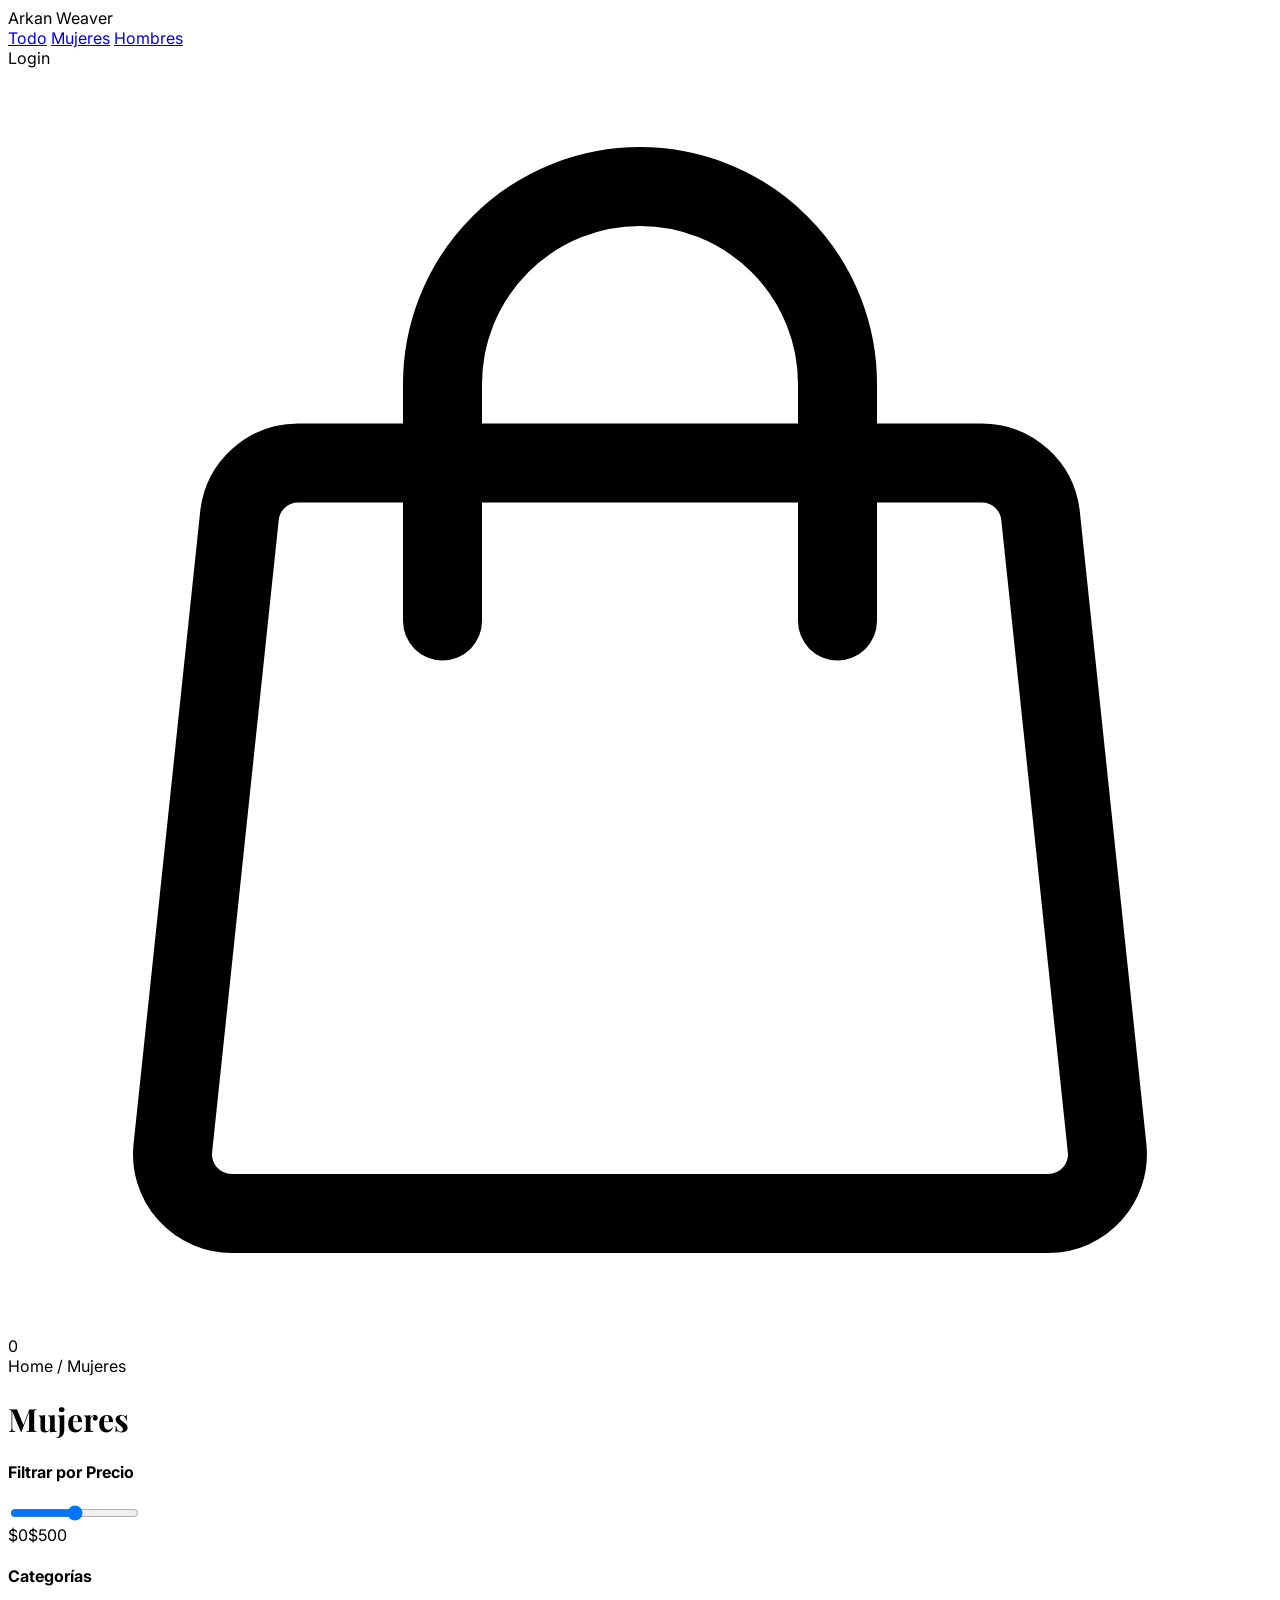
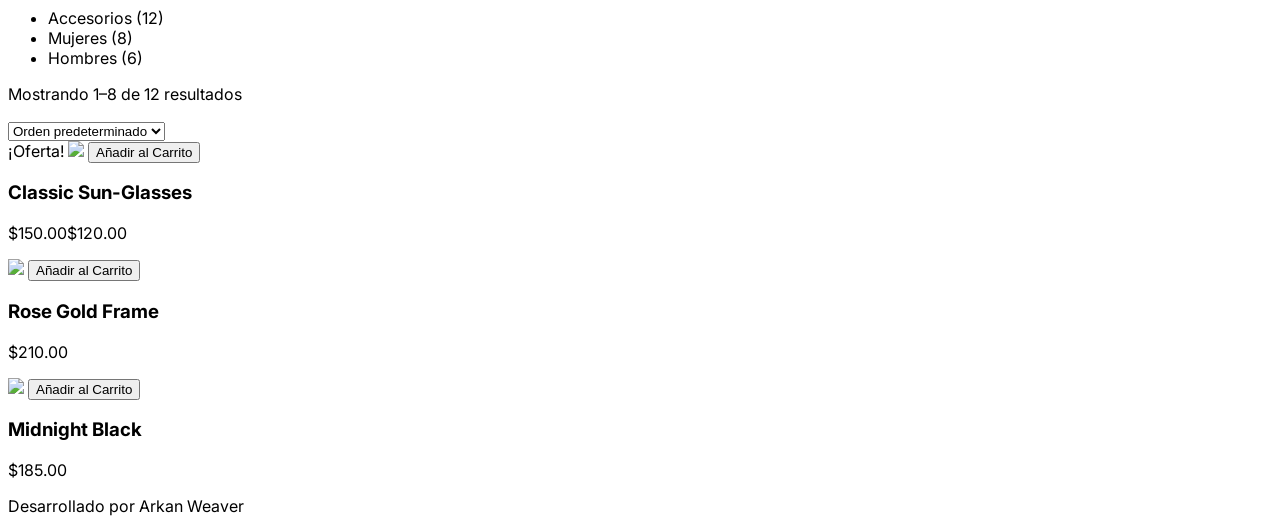
==== commit 861e96a2: "Update index.html" ====
--- a/index.html
+++ b/index.html
@@ -3,188 +3,126 @@
 <head>
     <meta charset="UTF-8">
     <meta name="viewport" content="width=device-width, initial-scale=1.0">
-    <title>Soulglasses | Eyewear for the Soul</title>
-    <link rel="stylesheet" href="style.css">
+    <title>Women Eyewear | Arkan Weaver Demo</title>
+    <script src="https://cdn.tailwindcss.com"></script>
+    <link href="https://fonts.googleapis.com/css2?family=Playfair+Display:ital,wght@0,400;0,700;1,400&family=Inter:wght@300;400;600&display=swap" rel="stylesheet">
+    <style>
+        body { font-family: 'Inter', sans-serif; }
+        .font-serif { font-family: 'Playfair Display', serif; }
+    </style>
 </head>
-<body>
-    <div class="overlay" id="overlay"></div>
+<body class="bg-white text-gray-900">
 
-    <div class="side-drawer" id="login-drawer">
-        <div class="drawer-header"><h3>Iniciar Sesión</h3><button class="close-drawer">&times;</button></div>
-        <div class="drawer-content">
-            <form>
-                <div style="margin-bottom: 20px;"><label style="display:block; margin-bottom:5px; font-size:13px; font-weight:600;">Email o Usuario *</label><input type="email" required style="width:100%; padding:10px; border:1px solid #ddd;"></div>
-                <div style="margin-bottom: 20px;"><label style="display:block; margin-bottom:5px; font-size:13px; font-weight:600;">Contraseña *</label><input type="password" required style="width:100%; padding:10px; border:1px solid #ddd;"></div>
-                <button type="submit" class="btn btn-solid" style="width: 100%">Log In</button>
-                <div style="display:flex; justify-content:space-between; margin-top:15px; font-size:13px;"><label><input type="checkbox"> Recuérdame</label><a href="#">¿Olvidaste tu contraseña?</a></div>
-                <div style="text-align: center; margin-top: 30px; border-top: 1px solid #ddd; padding-top: 20px;">
-                    <p style="font-size: 13px; margin-bottom: 15px;">¿No tienes cuenta?</p>
-                    <a href="account.html" class="btn" style="width: 100%">Crear una cuenta</a>
-                </div>
-            </form>
-        </div>
-    </div>
-
-    <div class="side-drawer" id="cart-drawer">
-        <div class="drawer-header"><h3>Tu Carrito (1)</h3><button class="close-drawer">&times;</button></div>
-        <div class="drawer-content">
-            <div style="display: flex; gap: 15px; margin-bottom: 20px; border-bottom: 1px solid #eee; padding-bottom: 20px;">
-                <img src="https://images.unsplash.com/photo-1511499767150-a48a237f0083?w=200" style="width: 80px; height: 80px; object-fit: cover;">
-                <div><h4 style="font-size: 14px;">Tulip Aviator</h4><p style="font-size: 13px; color: #888;">1 x $39.22</p></div>
+    <nav class="border-b border-gray-100 sticky top-0 bg-white/90 backdrop-blur-sm z-50">
+        <div class="max-w-7xl mx-auto px-6 h-20 flex items-center justify-between">
+            <div class="text-xl font-bold tracking-tighter uppercase italic">Arkan Weaver</div>
+            <div class="hidden md:flex space-x-8 text-xs font-bold uppercase tracking-[0.2em]">
+                <a href="#" class="hover:text-gray-400">Todo</a>
+                <a href="#" class="text-gray-400">Mujeres</a>
+                <a href="#" class="hover:text-gray-400">Hombres</a>
             </div>
-            <div style="display: flex; justify-content: space-between; margin-bottom: 20px; font-weight: bold;"><span>Subtotal:</span><span>$39.22</span></div>
-            <a href="cart.html" class="btn" style="width: 100%; margin-bottom: 10px;">Ver Carrito</a>
-            <a href="checkout.html" class="btn btn-solid" style="width: 100%">Checkout</a>
-        </div>
-    </div>
-
-    <div class="lightbox" id="quick-view-lightbox">
-        <div class="lightbox-content">
-            <button class="lb-close" id="close-lightbox">&times;</button>
-            <div class="lb-image"><img id="lb-img" src="" alt="Producto"></div>
-            <div class="lb-details">
-                <span class="lb-category" id="lb-cat">Categoría</span>
-                <h2 class="lb-title" id="lb-title">Nombre del Producto</h2>
-                <span class="lb-price" id="lb-price">$0.00</span>
-                <div class="lb-tags" id="lb-tags"></div>
-                <p style="font-size: 14px; margin-bottom: 20px;">Gafas de sol premium con protección UV400. Diseño exclusivo para destacar tu estilo en cualquier ocasión.</p>
-                <h4 style="font-size: 12px; text-transform: uppercase; margin-bottom: 10px;">Color</h4>
-                <div class="color-options" id="lb-colors"></div>
-                <div class="lb-actions"><input type="number" value="1" min="1" class="qty-input"><button class="btn btn-solid" style="flex: 1;">Añadir al carrito</button></div>
-                <div class="meta-actions">
-                    <a href="#"><svg width="16" height="16" viewBox="0 0 24 24" fill="none" stroke="currentColor" stroke-width="2"><path d="M20.84 4.61a5.5 5.5 0 0 0-7.78 0L12 5.67l-1.06-1.06a5.5 5.5 0 0 0-7.78 7.78l1.06 1.06L12 21.23l7.78-7.78 1.06-1.06a5.5 5.5 0 0 0 0-7.78z"></path></svg> Wishlist</a>
-                    <a href="#"><svg width="16" height="16" viewBox="0 0 24 24" fill="none" stroke="currentColor" stroke-width="2"><line x1="18" y1="20" x2="18" y2="10"></line><line x1="12" y1="20" x2="12" y2="4"></line><line x1="6" y1="20" x2="6" y2="14"></line></svg> Comparar</a>
+            <div class="flex items-center space-x-4">
+                <span class="text-xs font-bold uppercase cursor-pointer">Login</span>
+                <div class="relative cursor-pointer">
+                    <svg xmlns="http://www.w3.org/2000/svg" fill="none" viewBox="0 0 24 24" stroke-width="1.5" stroke="currentColor" class="w-6 h-6">
+                        <path stroke-linecap="round" stroke-linejoin="round" d="M15.75 10.5V6a3.75 3.75 0 10-7.5 0v4.5m11.356-1.993l1.263 12c.07.665-.45 1.243-1.119 1.243H4.25a1.125 1.125 0 01-1.12-1.243l1.264-12A1.125 1.125 0 015.513 7.5h12.974c.576 0 1.059.435 1.119 1.007z" />
+                    </svg>
+                    <span id="cart-count" class="absolute -top-2 -right-2 bg-black text-white text-[10px] w-4 h-4 rounded-full flex items-center justify-center">0</span>
                 </div>
             </div>
         </div>
-    </div>
+    </nav>
 
-    <header class="site-header">
-        <div class="container header-inner">
-            <a href="index.html" class="logo">Soulglasses</a>
-            <nav>
-                <ul class="nav-links">
-                    <li><a href="index.html">Home</a></li>
-                    <li class="dropdown">
-                        <a href="shop.html">Shop ▾</a>
-                        <div class="dropdown-menu">
-                            <a href="shop.html">Accesorios</a>
-                            <a href="shop.html">Aviator</a>
-                            <a href="shop.html">Brave Heart</a>
-                            <a href="shop.html">Cat Eye</a>
-                            <a href="shop.html">Flowers</a>
-                            <a href="shop.html">Oversized</a>
-                            <a href="shop.html">Premium</a>
-                            <a href="shop.html">Rectangle</a>
-                            <a href="shop.html">Retro Vintage</a>
-                            <a href="shop.html">Round</a>
-                            <a href="shop.html">Shapes</a>
-                            <a href="shop.html">Square</a>
-                            <a href="shop.html">Straps</a>
+    <main class="max-w-7xl mx-auto px-6 py-12">
+        
+        <header class="mb-12">
+            <nav class="text-[10px] uppercase tracking-widest text-gray-400 mb-4">Home / Mujeres</nav>
+            <h1 class="text-5xl font-serif italic text-gray-800">Mujeres</h1>
+        </header>
+
+        <div class="flex flex-col md:flex-row gap-12">
+            
+            <aside class="w-full md:w-64 space-y-8">
+                <div>
+                    <h4 class="text-xs font-bold uppercase tracking-widest mb-4">Filtrar por Precio</h4>
+                    <input type="range" class="w-full accent-black">
+                    <div class="flex justify-between text-xs mt-2 text-gray-500">
+                        <span>$0</span><span>$500</span>
+                    </div>
+                </div>
+                <div>
+                    <h4 class="text-xs font-bold uppercase tracking-widest mb-4">Categorías</h4>
+                    <ul class="text-sm space-y-2 text-gray-600">
+                        <li class="hover:text-black cursor-pointer">Accesorios (12)</li>
+                        <li class="hover:text-black cursor-pointer font-bold text-black italic">Mujeres (8)</li>
+                        <li class="hover:text-black cursor-pointer">Hombres (6)</li>
+                    </ul>
+                </div>
+            </aside>
+
+            <section class="flex-1">
+                <div class="flex justify-between items-center mb-8 text-sm text-gray-500">
+                    <p>Mostrando 1–8 de 12 resultados</p>
+                    <select class="bg-transparent border-none focus:ring-0 cursor-pointer font-bold text-black uppercase text-[10px]">
+                        <option>Orden predeterminado</option>
+                        <option>Más baratos</option>
+                    </select>
+                </div>
+
+                <div class="grid grid-cols-1 sm:grid-cols-2 lg:grid-cols-3 gap-x-8 gap-y-12">
+                    
+                    <div class="group">
+                        <div class="relative aspect-[3/4] overflow-hidden bg-gray-100 mb-4">
+                            <span class="absolute top-4 left-4 z-10 bg-white px-3 py-1 text-[10px] font-black uppercase tracking-tighter shadow-sm text-red-500">¡Oferta!</span>
+                            <img src="https://websitedemos.net/eyewear-store-04/wp-content/uploads/sites/1121/2022/09/product-01.jpg" class="w-full h-full object-cover">
+                            <button onclick="updateCart()" class="absolute bottom-0 w-full bg-black text-white py-4 text-[10px] font-bold uppercase tracking-[0.2em] opacity-0 group-hover:opacity-100 transition-opacity">
+                                Añadir al Carrito
+                            </button>
                         </div>
-                    </li>
-                    <li><a href="#">About Us</a></li>
-                    <li><a href="#">Contact</a></li>
-                </ul>
-            </nav>
-            <div class="header-icons">
-                <button class="icon-btn"><svg viewBox="0 0 512 512"><path d="M505 442.7L405.3 343c-4.5-4.5-10.6-7-17-7H372c27.6-35.3 44-79.7 44-128C416 93.1 322.9 0 208 0S0 93.1 0 208s93.1 208 208 208c48.3 0 92.7-16.4 128-44v16.3c0 6.4 2.5 12.5 7 17l99.7 99.7c9.4 9.4 24.6 9.4 33.9 0l28.3-28.3c9.4-9.4 9.4-24.6.1-34zM208 336c-70.7 0-128-57.2-128-128 0-70.7 57.2-128 128-128 70.7 0 128 57.2 128 128 0 70.7-57.2 128-128 128z"/></svg></button>
-                <button class="icon-btn" id="login-toggle"><svg viewBox="0 0 448 512"><path d="M224 256c70.7 0 128-57.3 128-128S294.7 0 224 0 96 57.3 96 128s57.3 128 128 128zm89.6 32h-16.7c-22.2 10.2-46.9 16-72.9 16s-50.6-5.8-72.9-16h-16.7C60.2 288 0 348.2 0 422.4V464c0 26.5 21.5 48 48 48h352c26.5 0 48-21.5 48-48v-41.6c0-74.2-60.2-134.4-134.4-134.4z"/></svg></button>
-                <button class="icon-btn" id="cart-toggle"><svg viewBox="0 0 512 512"><path d="M160 448c-26.51 0-48 21.49-48 48s21.49 48 48 48 48-21.49 48-48-21.49-48-48-48zm314.59-317.06l-46.94 200.41A48.068 48.068 0 0 1 380.93 368H165.73a48.006 48.006 0 0 1-46.91-37.5L81.04 112H16C7.16 112 0 104.84 0 96V64c0-8.84 7.16-16 16-16h80c8.11 0 14.93 6.08 15.92 14.1l14.28 113.9h362.48c14.61 0 24.36 14.39 19.91 28.94zM384 448c-26.51 0-48 21.49-48 48s21.49 48 48 48 48-21.49 48-48-21.49-48-48-48z"/></svg><span style="margin-left:5px;">(1)</span></button>
-            </div>
+                        <h3 class="text-gray-800 font-medium tracking-tight">Classic Sun-Glasses</h3>
+                        <p class="text-gray-400 text-sm mt-1"><span class="line-through mr-2">$150.00</span><span class="text-black font-bold">$120.00</span></p>
+                    </div>
+
+                    <div class="group">
+                        <div class="relative aspect-[3/4] overflow-hidden bg-gray-100 mb-4">
+                            <img src="https://websitedemos.net/eyewear-store-04/wp-content/uploads/sites/1121/2022/09/product-10.jpg" class="w-full h-full object-cover">
+                            <button onclick="updateCart()" class="absolute bottom-0 w-full bg-black text-white py-4 text-[10px] font-bold uppercase tracking-[0.2em] opacity-0 group-hover:opacity-100 transition-opacity">
+                                Añadir al Carrito
+                            </button>
+                        </div>
+                        <h3 class="text-gray-800 font-medium tracking-tight">Rose Gold Frame</h3>
+                        <p class="text-black font-bold text-sm mt-1">$210.00</p>
+                    </div>
+
+                    <div class="group">
+                        <div class="relative aspect-[3/4] overflow-hidden bg-gray-100 mb-4">
+                            <img src="https://websitedemos.net/eyewear-store-04/wp-content/uploads/sites/1121/2022/09/product-02.jpg" class="w-full h-full object-cover">
+                            <button onclick="updateCart()" class="absolute bottom-0 w-full bg-black text-white py-4 text-[10px] font-bold uppercase tracking-[0.2em] opacity-0 group-hover:opacity-100 transition-opacity">
+                                Añadir al Carrito
+                            </button>
+                        </div>
+                        <h3 class="text-gray-800 font-medium tracking-tight">Midnight Black</h3>
+                        <p class="text-black font-bold text-sm mt-1">$185.00</p>
+                    </div>
+
+                </div>
+            </section>
         </div>
-    </header>
-
-    <main>
-        <section class="hero">
-            <div class="container hero-content">
-                <h6>Premium Collection</h6>
-                <h1>Eleva tu outfit con estilo</h1>
-                <p>Encuentra tu par ideal. Diseños originales y marcas premium para destacar tu personalidad en cada mirada.</p>
-                <a href="shop.html" class="btn btn-solid">Comprar Ahora</a>
-            </div>
-        </section>
-
-        <section class="container">
-            <div class="promo-grid">
-                <div class="promo-box" style="background-image: url('https://images.unsplash.com/photo-1589782182703-2aaa69037b5b?w=800');">
-                    <h6>Promo Especial</h6>
-                    <h2>2x1 en Brave Heart</h2>
-                    <a href="shop.html" class="btn" style="border-color:white; color:white;">Ver Modelos</a>
-                </div>
-                <div class="promo-box" style="background-image: url('https://images.unsplash.com/photo-1508296695146-257a814070b4?w=800');">
-                    <h6>Nueva Colección</h6>
-                    <h2>Summer Vintage</h2>
-                    <a href="shop.html" class="btn btn-solid">Descubrir</a>
-                </div>
-            </div>
-        </section>
-
-        <section class="container" style="padding: 60px 0;">
-            <div class="section-title">
-                <h6>Descubre algo nuevo</h6>
-                <h2>Recién Llegados</h2>
-            </div>
-            <div class="product-grid">
-                <div class="product-card">
-                    <div class="product-img-wrap"><span class="new-badge">New</span><img src="https://images.unsplash.com/photo-1509695507497-903c140c43b0?w=600"><div class="quick-view-btn" data-id="5">Quick View</div></div>
-                    <h3 class="product-title">Oversized Glam</h3><span class="product-price">$85.50</span>
-                </div>
-                <div class="product-card">
-                    <div class="product-img-wrap"><img src="https://images.unsplash.com/photo-1614715838608-dd527c46231d?w=600"><div class="quick-view-btn" data-id="6">Quick View</div></div>
-                    <h3 class="product-title">Cat Eye Chic</h3><span class="product-price">$55.00</span>
-                </div>
-                <div class="product-card">
-                    <div class="product-img-wrap"><span class="sale-badge">Sale</span><img src="https://images.unsplash.com/photo-1577803645773-f96470509666?w=600"><div class="quick-view-btn" data-id="4">Quick View</div></div>
-                    <h3 class="product-title">Retro Vintage 90s</h3><span class="product-price">$45.00</span>
-                </div>
-            </div>
-            <div style="text-align: center; margin-top: 50px;">
-                <a href="shop.html" class="btn">Ver Catálogo Completo</a>
-            </div>
-        </section>
-
-        <section style="padding: 60px 0 0 0;">
-            <div class="section-title" style="margin-bottom: 20px;">
-                <h6>In the Spotlight</h6>
-                <h2>@soulglasseseyewear</h2>
-            </div>
-            <div class="insta-grid">
-                <a href="#" class="insta-item"><img src="https://images.unsplash.com/photo-1511499767150-a48a237f0083?w=400"><div class="insta-icon">📷</div></a>
-                <a href="#" class="insta-item"><img src="https://images.unsplash.com/photo-1589782182703-2aaa69037b5b?w=400"><div class="insta-icon">📷</div></a>
-                <a href="#" class="insta-item"><img src="https://images.unsplash.com/photo-1572635196237-14b3f281503f?w=400"><div class="insta-icon">📷</div></a>
-                <a href="#" class="insta-item"><img src="https://images.unsplash.com/photo-1508296695146-257a814070b4?w=400"><div class="insta-icon">📷</div></a>
-                <a href="#" class="insta-item"><img src="https://images.unsplash.com/photo-1556306535-0f09a536f01f?w=400"><div class="insta-icon">📷</div></a>
-            </div>
-        </section>
     </main>
 
-    <footer>
-        <div class="container">
-            <div class="footer-grid">
-                <div>
-                    <h2 style="font-family: var(--font-headings); font-size: 24px; margin-bottom: 10px;">Soulglasses</h2>
-                    <p>Eyewear for the Soul.</p>
-                </div>
-                <div>
-                    <h6>Categorías</h6>
-                    <ul><li><a href="shop.html">Aviator</a></li><li><a href="shop.html">Cat Eye</a></li><li><a href="shop.html">Premium</a></li></ul>
-                </div>
-                <div>
-                    <h6>Enlaces</h6>
-                    <ul><li><a href="#">Privacidad</a></li><li><a href="#">Políticas de compra</a></li><li><a href="account.html">Mi Cuenta</a></li></ul>
-                </div>
-                <div>
-                    <h6>Contacto</h6>
-                    <p>Village Plaza 2do piso junto a "Gloss"</p>
-                    <p>Guayaquil, Ecuador</p>
-                    <p>+593 99 177 1658</p>
-                </div>
-            </div>
-            <p style="text-align:center; padding-top: 20px; border-top: 1px solid #ddd; font-size: 13px;">Copyright © 2026 Soulglasses Eyewear for the Soul</p>
+    <footer class="bg-gray-50 py-16 mt-20 border-t border-gray-100">
+        <div class="max-w-7xl mx-auto px-6 text-center">
+            <p class="text-[10px] uppercase tracking-[0.5em] text-gray-400">Desarrollado por Arkan Weaver</p>
         </div>
     </footer>
 
-    <script src="main.js"></script>
+    <script>
+        let count = 0;
+        function updateCart() {
+            count++;
+            document.getElementById('cart-count').innerText = count;
+            alert('Producto añadido a la demo');
+        }
+    </script>
 </body>
 </html>
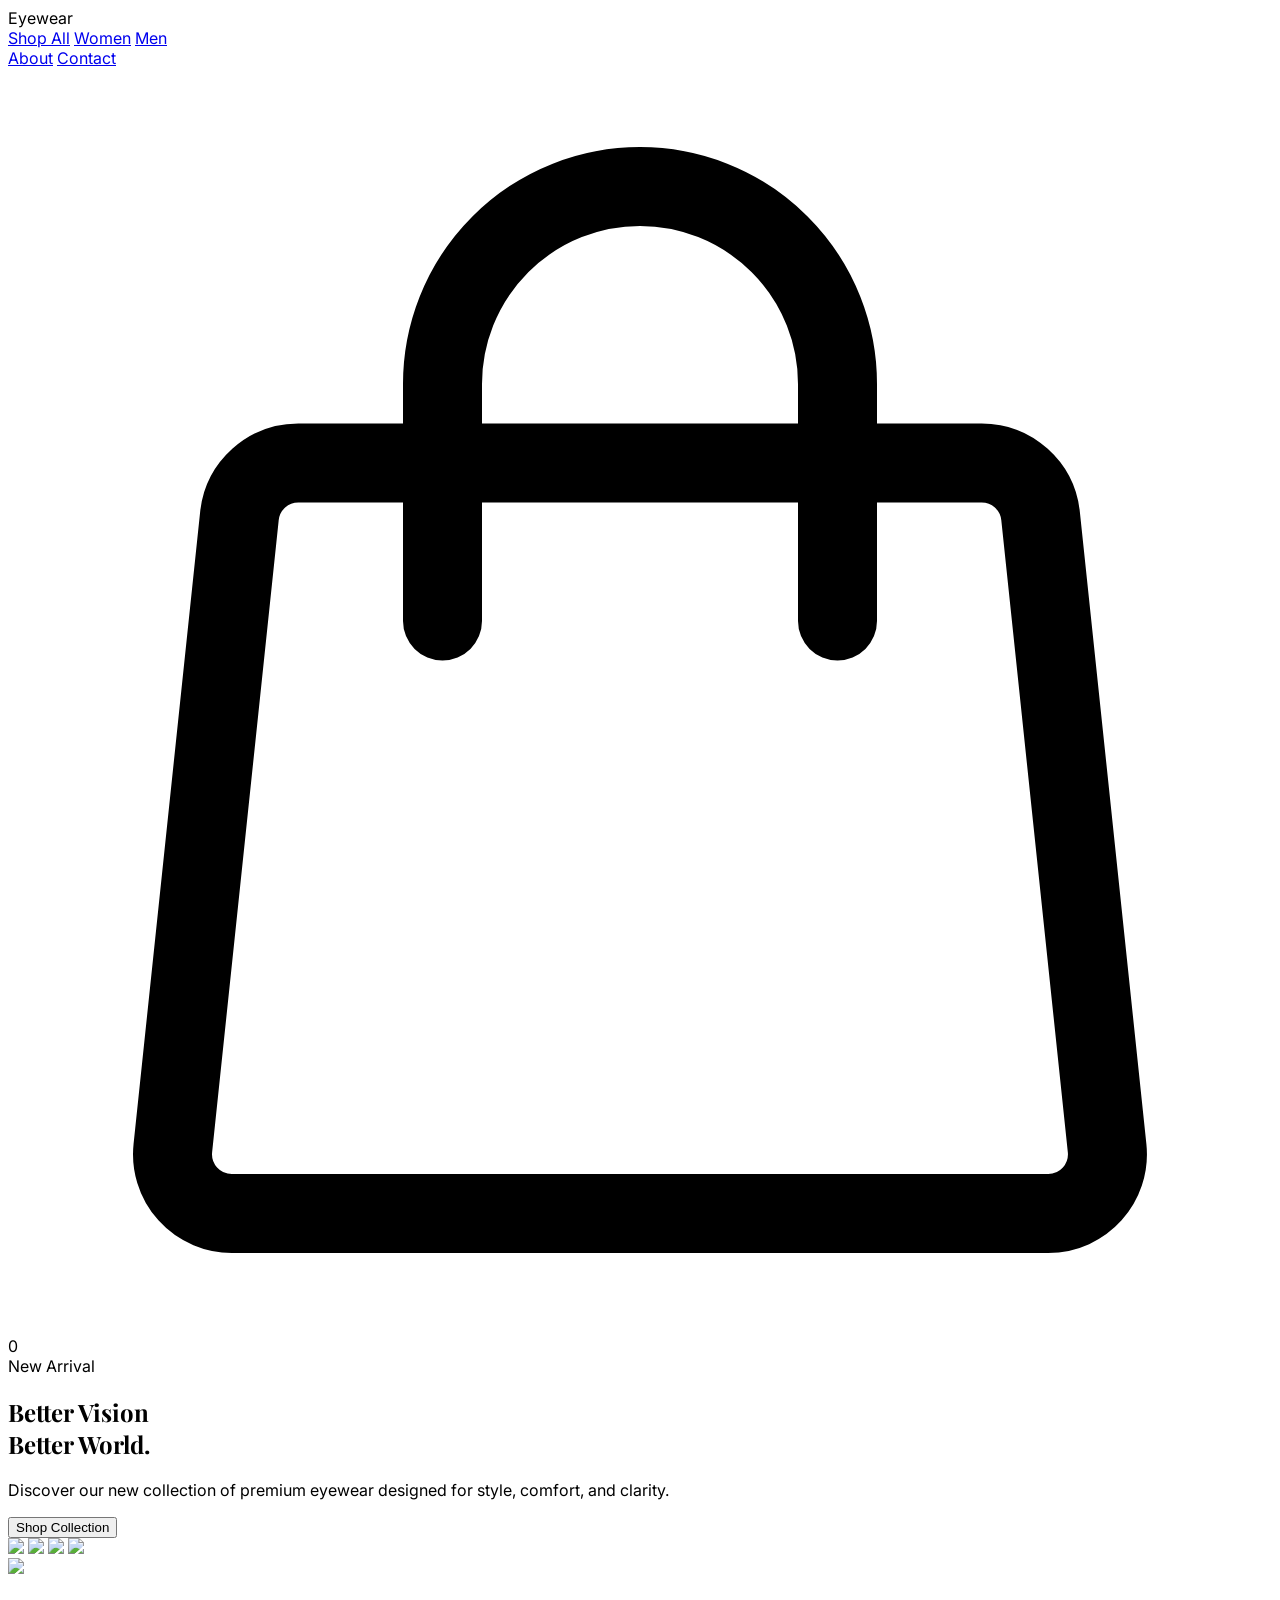
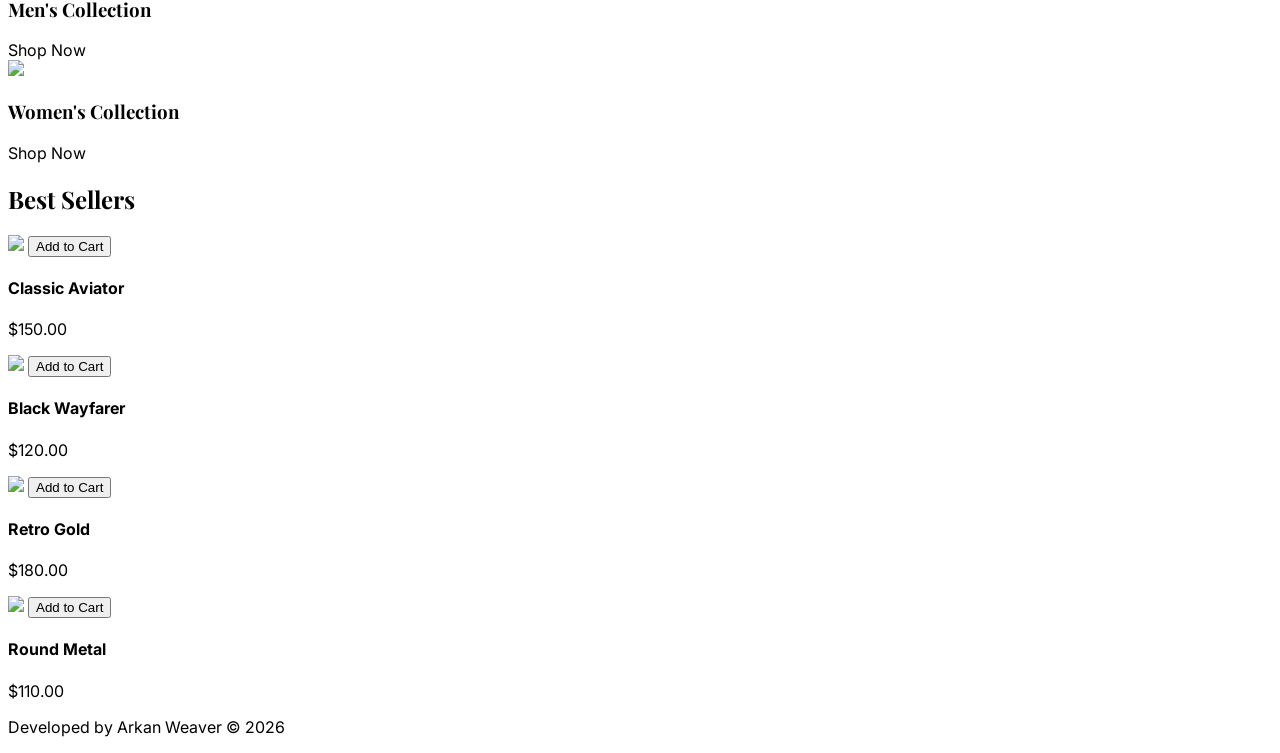
==== commit 146ba57d: "Update index.html" ====
--- a/index.html
+++ b/index.html
@@ -3,125 +3,134 @@
 <head>
     <meta charset="UTF-8">
     <meta name="viewport" content="width=device-width, initial-scale=1.0">
-    <title>Women Eyewear | Arkan Weaver Demo</title>
+    <title>Eyewear Store | Arkan Weaver Demo</title>
     <script src="https://cdn.tailwindcss.com"></script>
     <link href="https://fonts.googleapis.com/css2?family=Playfair+Display:ital,wght@0,400;0,700;1,400&family=Inter:wght@300;400;600&display=swap" rel="stylesheet">
     <style>
         body { font-family: 'Inter', sans-serif; }
         .font-serif { font-family: 'Playfair Display', serif; }
+        .hero-bg {
+            background-image: url('https://websitedemos.net/eyewear-store-04/wp-content/uploads/sites/1121/2022/09/hero-section-bg.jpg');
+            background-size: cover;
+            background-position: center;
+        }
     </style>
 </head>
-<body class="bg-white text-gray-900">
+<body class="bg-white text-[#1e1e1e]">
 
-    <nav class="border-b border-gray-100 sticky top-0 bg-white/90 backdrop-blur-sm z-50">
-        <div class="max-w-7xl mx-auto px-6 h-20 flex items-center justify-between">
-            <div class="text-xl font-bold tracking-tighter uppercase italic">Arkan Weaver</div>
-            <div class="hidden md:flex space-x-8 text-xs font-bold uppercase tracking-[0.2em]">
-                <a href="#" class="hover:text-gray-400">Todo</a>
-                <a href="#" class="text-gray-400">Mujeres</a>
-                <a href="#" class="hover:text-gray-400">Hombres</a>
+    <nav class="absolute top-0 w-full z-50 h-24 flex items-center px-6 md:px-12 justify-between">
+        <div class="flex items-center space-x-12">
+            <div class="text-2xl font-bold tracking-tighter uppercase italic">Eyewear</div>
+            <div class="hidden md:flex space-x-8 text-[11px] font-bold uppercase tracking-[0.2em]">
+                <a href="#" class="hover:text-gray-500 transition">Shop All</a>
+                <a href="#" class="hover:text-gray-500 transition">Women</a>
+                <a href="#" class="hover:text-gray-500 transition">Men</a>
             </div>
-            <div class="flex items-center space-x-4">
-                <span class="text-xs font-bold uppercase cursor-pointer">Login</span>
-                <div class="relative cursor-pointer">
-                    <svg xmlns="http://www.w3.org/2000/svg" fill="none" viewBox="0 0 24 24" stroke-width="1.5" stroke="currentColor" class="w-6 h-6">
-                        <path stroke-linecap="round" stroke-linejoin="round" d="M15.75 10.5V6a3.75 3.75 0 10-7.5 0v4.5m11.356-1.993l1.263 12c.07.665-.45 1.243-1.119 1.243H4.25a1.125 1.125 0 01-1.12-1.243l1.264-12A1.125 1.125 0 015.513 7.5h12.974c.576 0 1.059.435 1.119 1.007z" />
-                    </svg>
-                    <span id="cart-count" class="absolute -top-2 -right-2 bg-black text-white text-[10px] w-4 h-4 rounded-full flex items-center justify-center">0</span>
-                </div>
+        </div>
+        <div class="flex items-center space-x-6">
+            <div class="hidden md:flex space-x-4 text-[11px] font-bold uppercase tracking-[0.2em]">
+                <a href="#" class="hover:text-gray-500 transition">About</a>
+                <a href="#" class="hover:text-gray-500 transition">Contact</a>
+            </div>
+            <div class="relative cursor-pointer">
+                <svg xmlns="http://www.w3.org/2000/svg" fill="none" viewBox="0 0 24 24" stroke-width="1.5" stroke="currentColor" class="w-6 h-6">
+                    <path stroke-linecap="round" stroke-linejoin="round" d="M15.75 10.5V6a3.75 3.75 0 10-7.5 0v4.5m11.356-1.993l1.263 12c.07.665-.45 1.243-1.119 1.243H4.25a1.125 1.125 0 01-1.12-1.243l1.264-12A1.125 1.125 0 015.513 7.5h12.974c.576 0 1.059.435 1.119 1.007z" />
+                </svg>
+                <span id="cart-count" class="absolute -top-1 -right-1 bg-black text-white text-[9px] w-4 h-4 rounded-full flex items-center justify-center">0</span>
             </div>
         </div>
     </nav>
 
-    <main class="max-w-7xl mx-auto px-6 py-12">
-        
-        <header class="mb-12">
-            <nav class="text-[10px] uppercase tracking-widest text-gray-400 mb-4">Home / Mujeres</nav>
-            <h1 class="text-5xl font-serif italic text-gray-800">Mujeres</h1>
-        </header>
+    <section class="hero-bg h-screen flex items-center px-6 md:px-24">
+        <div class="max-w-xl">
+            <span class="text-xs font-bold uppercase tracking-[0.4em] text-gray-500">New Arrival</span>
+            <h1 class="text-6xl md:text-8xl font-serif italic my-6 leading-tight">Better Vision <br> Better World.</h1>
+            <p class="text-gray-600 text-lg mb-10 leading-relaxed">
+                Discover our new collection of premium eyewear designed for style, comfort, and clarity.
+            </p>
+            <button class="bg-black text-white px-10 py-4 text-xs font-bold uppercase tracking-widest hover:bg-gray-800 transition shadow-2xl">
+                Shop Collection
+            </button>
+        </div>
+    </section>
 
-        <div class="flex flex-col md:flex-row gap-12">
-            
-            <aside class="w-full md:w-64 space-y-8">
-                <div>
-                    <h4 class="text-xs font-bold uppercase tracking-widest mb-4">Filtrar por Precio</h4>
-                    <input type="range" class="w-full accent-black">
-                    <div class="flex justify-between text-xs mt-2 text-gray-500">
-                        <span>$0</span><span>$500</span>
-                    </div>
+    <section class="py-12 border-b border-gray-100 flex justify-around opacity-30 grayscale">
+        <img src="https://websitedemos.net/eyewear-store-04/wp-content/uploads/sites/1121/2022/09/logo-01.png" class="h-6">
+        <img src="https://websitedemos.net/eyewear-store-04/wp-content/uploads/sites/1121/2022/09/logo-02.png" class="h-6">
+        <img src="https://websitedemos.net/eyewear-store-04/wp-content/uploads/sites/1121/2022/09/logo-03.png" class="h-6">
+        <img src="https://websitedemos.net/eyewear-store-04/wp-content/uploads/sites/1121/2022/09/logo-04.png" class="h-6">
+    </section>
+
+    <section class="py-24 px-6 max-w-7xl mx-auto grid md:grid-cols-2 gap-10">
+        <div class="relative group cursor-pointer overflow-hidden">
+            <img src="https://websitedemos.net/eyewear-store-04/wp-content/uploads/sites/1121/2022/09/cat-01.jpg" class="w-full transition duration-700 group-hover:scale-105">
+            <div class="absolute inset-0 flex flex-col justify-end p-12 bg-black/10">
+                <h3 class="text-white text-4xl font-serif italic mb-4">Men's Collection</h3>
+                <span class="text-white text-[10px] font-bold uppercase tracking-widest border-b border-white w-fit pb-1">Shop Now</span>
+            </div>
+        </div>
+        <div class="relative group cursor-pointer overflow-hidden">
+            <img src="https://websitedemos.net/eyewear-store-04/wp-content/uploads/sites/1121/2022/09/cat-02.jpg" class="w-full transition duration-700 group-hover:scale-105">
+            <div class="absolute inset-0 flex flex-col justify-end p-12 bg-black/10">
+                <h3 class="text-white text-4xl font-serif italic mb-4">Women's Collection</h3>
+                <span class="text-white text-[10px] font-bold uppercase tracking-widest border-b border-white w-fit pb-1">Shop Now</span>
+            </div>
+        </div>
+    </section>
+
+    <section class="py-20 px-6 max-w-7xl mx-auto">
+        <div class="text-center mb-16">
+            <h2 class="text-4xl font-serif italic">Best Sellers</h2>
+            <div class="w-12 h-0.5 bg-black mx-auto mt-4"></div>
+        </div>
+
+        <div class="grid grid-cols-1 md:grid-cols-4 gap-8">
+            <div class="group cursor-pointer">
+                <div class="relative overflow-hidden mb-4 bg-gray-100">
+                    <img src="https://websitedemos.net/eyewear-store-04/wp-content/uploads/sites/1121/2022/09/product-01.jpg" class="w-full">
+                    <button onclick="add()" class="absolute bottom-0 w-full bg-black text-white py-3 text-[10px] font-bold uppercase translate-y-full group-hover:translate-y-0 transition">Add to Cart</button>
                 </div>
-                <div>
-                    <h4 class="text-xs font-bold uppercase tracking-widest mb-4">Categorías</h4>
-                    <ul class="text-sm space-y-2 text-gray-600">
-                        <li class="hover:text-black cursor-pointer">Accesorios (12)</li>
-                        <li class="hover:text-black cursor-pointer font-bold text-black italic">Mujeres (8)</li>
-                        <li class="hover:text-black cursor-pointer">Hombres (6)</li>
-                    </ul>
+                <h4 class="text-sm font-bold">Classic Aviator</h4>
+                <p class="text-gray-500 text-sm">$150.00</p>
+            </div>
+            <div class="group cursor-pointer">
+                <div class="relative overflow-hidden mb-4 bg-gray-100">
+                    <img src="https://websitedemos.net/eyewear-store-04/wp-content/uploads/sites/1121/2022/09/product-10.jpg" class="w-full">
+                    <button onclick="add()" class="absolute bottom-0 w-full bg-black text-white py-3 text-[10px] font-bold uppercase translate-y-full group-hover:translate-y-0 transition">Add to Cart</button>
                 </div>
-            </aside>
+                <h4 class="text-sm font-bold">Black Wayfarer</h4>
+                <p class="text-gray-500 text-sm">$120.00</p>
+            </div>
+            <div class="group cursor-pointer">
+                <div class="relative overflow-hidden mb-4 bg-gray-100">
+                    <img src="https://websitedemos.net/eyewear-store-04/wp-content/uploads/sites/1121/2022/09/product-02.jpg" class="w-full">
+                    <button onclick="add()" class="absolute bottom-0 w-full bg-black text-white py-3 text-[10px] font-bold uppercase translate-y-full group-hover:translate-y-0 transition">Add to Cart</button>
+                </div>
+                <h4 class="text-sm font-bold">Retro Gold</h4>
+                <p class="text-gray-500 text-sm">$180.00</p>
+            </div>
+            <div class="group cursor-pointer">
+                <div class="relative overflow-hidden mb-4 bg-gray-100">
+                    <img src="https://websitedemos.net/eyewear-store-04/wp-content/uploads/sites/1121/2022/09/product-11.jpg" class="w-full">
+                    <button onclick="add()" class="absolute bottom-0 w-full bg-black text-white py-3 text-[10px] font-bold uppercase translate-y-full group-hover:translate-y-0 transition">Add to Cart</button>
+                </div>
+                <h4 class="text-sm font-bold">Round Metal</h4>
+                <p class="text-gray-500 text-sm">$110.00</p>
+            </div>
+        </div>
+    </section>
 
-            <section class="flex-1">
-                <div class="flex justify-between items-center mb-8 text-sm text-gray-500">
-                    <p>Mostrando 1–8 de 12 resultados</p>
-                    <select class="bg-transparent border-none focus:ring-0 cursor-pointer font-bold text-black uppercase text-[10px]">
-                        <option>Orden predeterminado</option>
-                        <option>Más baratos</option>
-                    </select>
-                </div>
-
-                <div class="grid grid-cols-1 sm:grid-cols-2 lg:grid-cols-3 gap-x-8 gap-y-12">
-                    
-                    <div class="group">
-                        <div class="relative aspect-[3/4] overflow-hidden bg-gray-100 mb-4">
-                            <span class="absolute top-4 left-4 z-10 bg-white px-3 py-1 text-[10px] font-black uppercase tracking-tighter shadow-sm text-red-500">¡Oferta!</span>
-                            <img src="https://websitedemos.net/eyewear-store-04/wp-content/uploads/sites/1121/2022/09/product-01.jpg" class="w-full h-full object-cover">
-                            <button onclick="updateCart()" class="absolute bottom-0 w-full bg-black text-white py-4 text-[10px] font-bold uppercase tracking-[0.2em] opacity-0 group-hover:opacity-100 transition-opacity">
-                                Añadir al Carrito
-                            </button>
-                        </div>
-                        <h3 class="text-gray-800 font-medium tracking-tight">Classic Sun-Glasses</h3>
-                        <p class="text-gray-400 text-sm mt-1"><span class="line-through mr-2">$150.00</span><span class="text-black font-bold">$120.00</span></p>
-                    </div>
-
-                    <div class="group">
-                        <div class="relative aspect-[3/4] overflow-hidden bg-gray-100 mb-4">
-                            <img src="https://websitedemos.net/eyewear-store-04/wp-content/uploads/sites/1121/2022/09/product-10.jpg" class="w-full h-full object-cover">
-                            <button onclick="updateCart()" class="absolute bottom-0 w-full bg-black text-white py-4 text-[10px] font-bold uppercase tracking-[0.2em] opacity-0 group-hover:opacity-100 transition-opacity">
-                                Añadir al Carrito
-                            </button>
-                        </div>
-                        <h3 class="text-gray-800 font-medium tracking-tight">Rose Gold Frame</h3>
-                        <p class="text-black font-bold text-sm mt-1">$210.00</p>
-                    </div>
-
-                    <div class="group">
-                        <div class="relative aspect-[3/4] overflow-hidden bg-gray-100 mb-4">
-                            <img src="https://websitedemos.net/eyewear-store-04/wp-content/uploads/sites/1121/2022/09/product-02.jpg" class="w-full h-full object-cover">
-                            <button onclick="updateCart()" class="absolute bottom-0 w-full bg-black text-white py-4 text-[10px] font-bold uppercase tracking-[0.2em] opacity-0 group-hover:opacity-100 transition-opacity">
-                                Añadir al Carrito
-                            </button>
-                        </div>
-                        <h3 class="text-gray-800 font-medium tracking-tight">Midnight Black</h3>
-                        <p class="text-black font-bold text-sm mt-1">$185.00</p>
-                    </div>
-
-                </div>
-            </section>
-        </div>
-    </main>
-
-    <footer class="bg-gray-50 py-16 mt-20 border-t border-gray-100">
+    <footer class="bg-gray-50 py-20 mt-20 border-t border-gray-100">
         <div class="max-w-7xl mx-auto px-6 text-center">
-            <p class="text-[10px] uppercase tracking-[0.5em] text-gray-400">Desarrollado por Arkan Weaver</p>
+            <p class="text-[10px] uppercase tracking-[0.5em] text-gray-400">Developed by Arkan Weaver © 2026</p>
         </div>
     </footer>
 
     <script>
         let count = 0;
-        function updateCart() {
+        function add() {
             count++;
             document.getElementById('cart-count').innerText = count;
-            alert('Producto añadido a la demo');
         }
     </script>
 </body>
